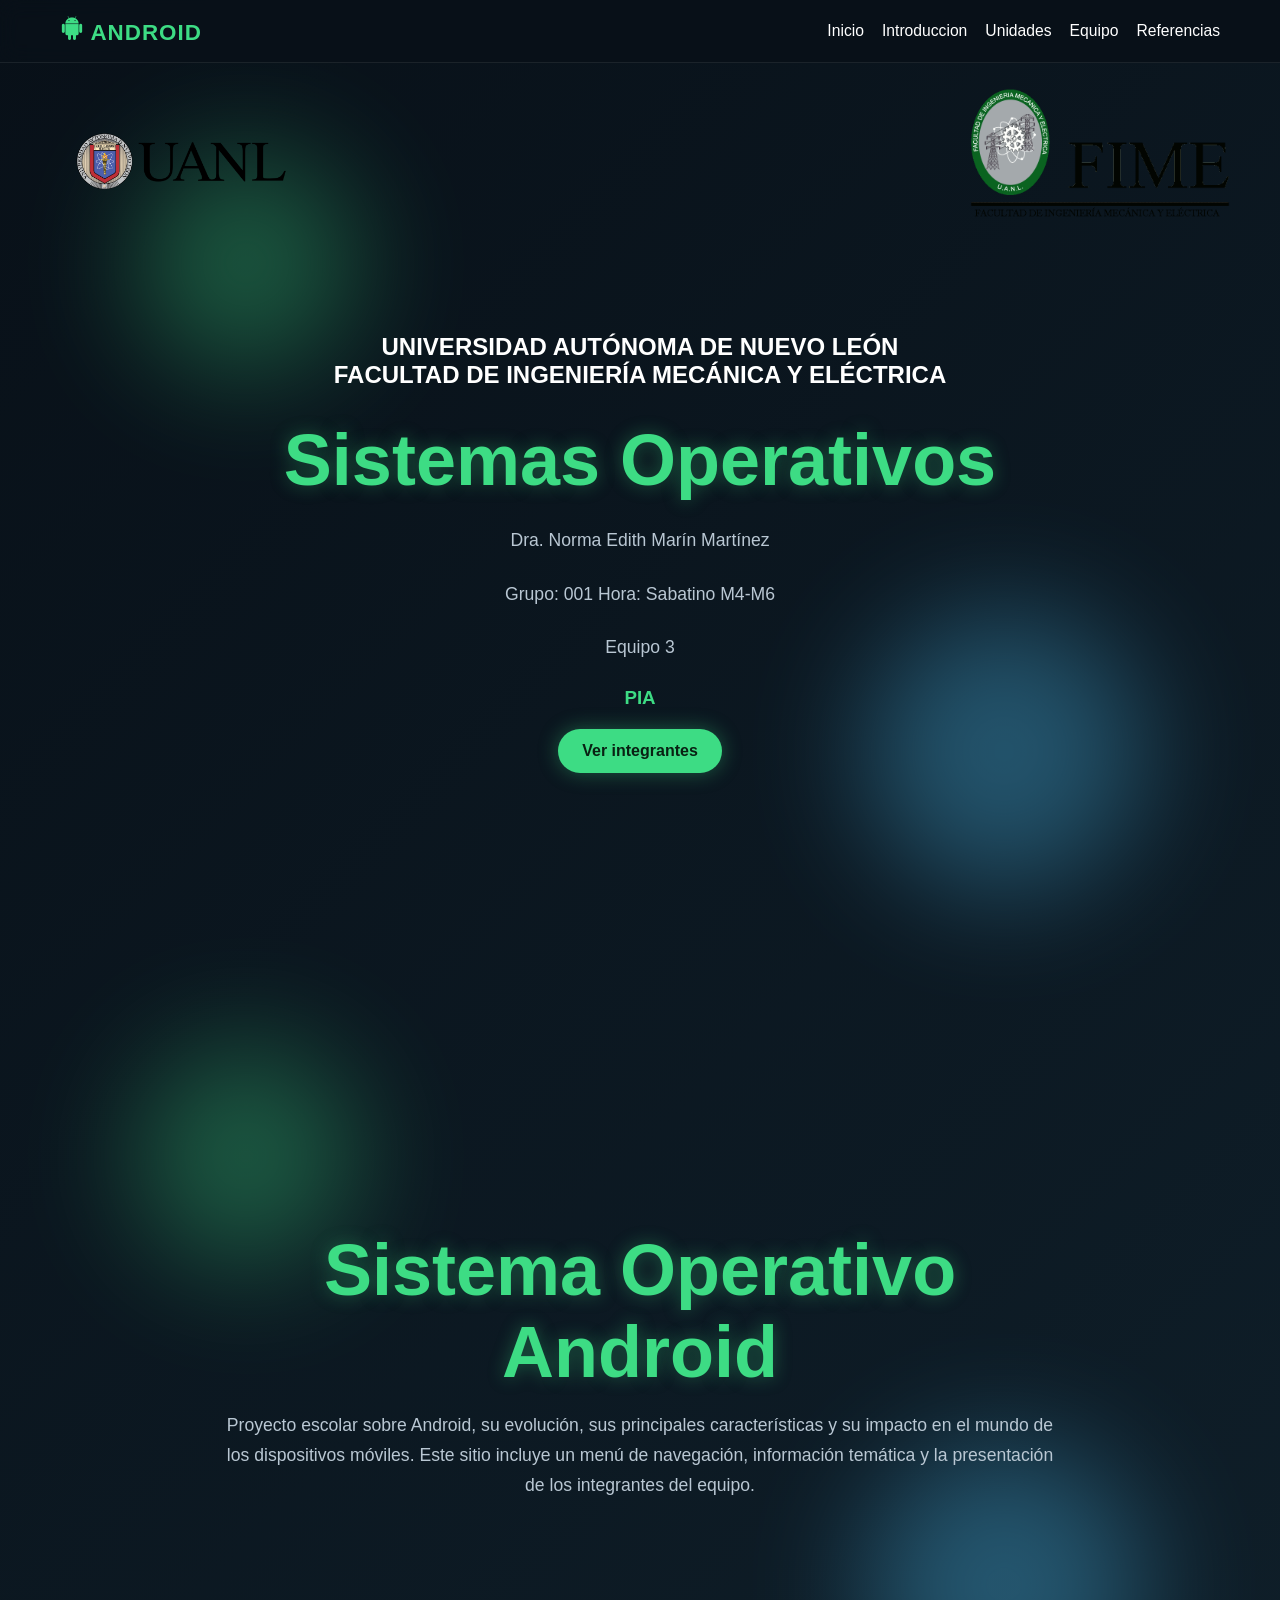
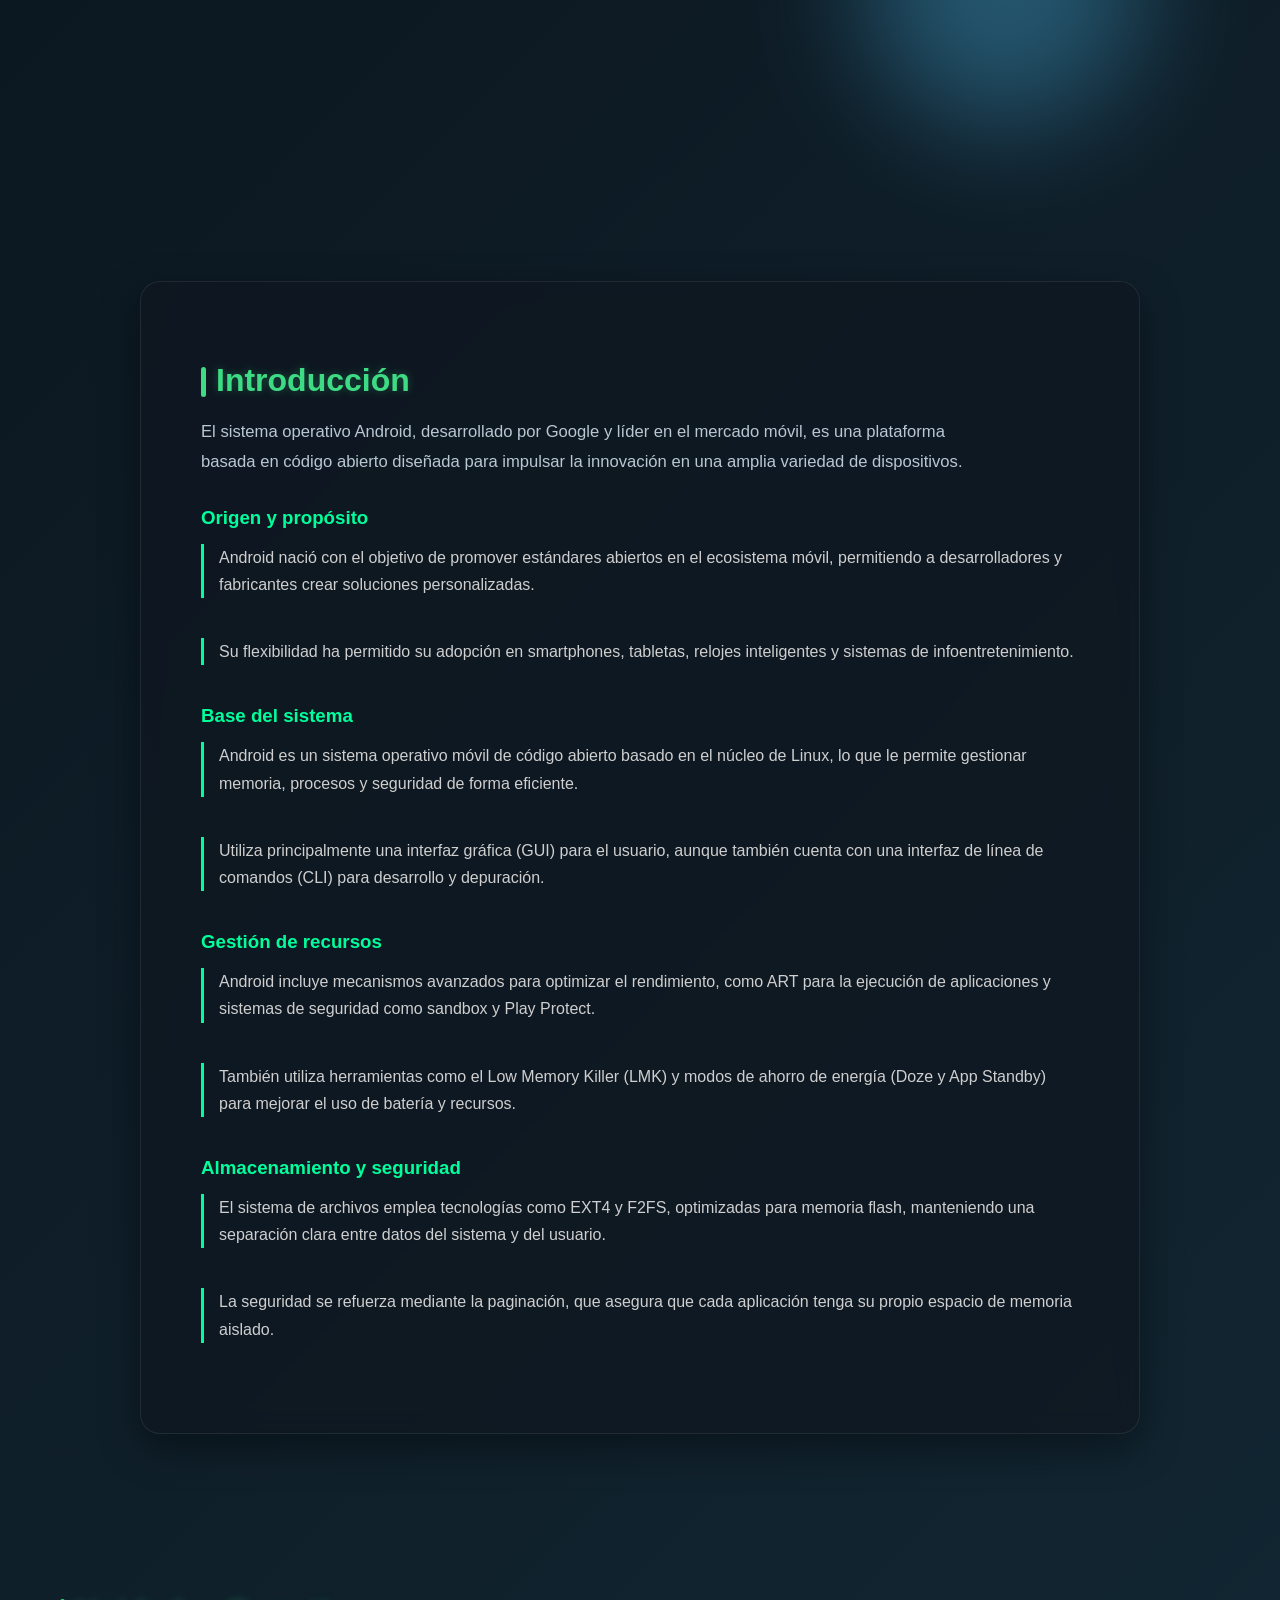
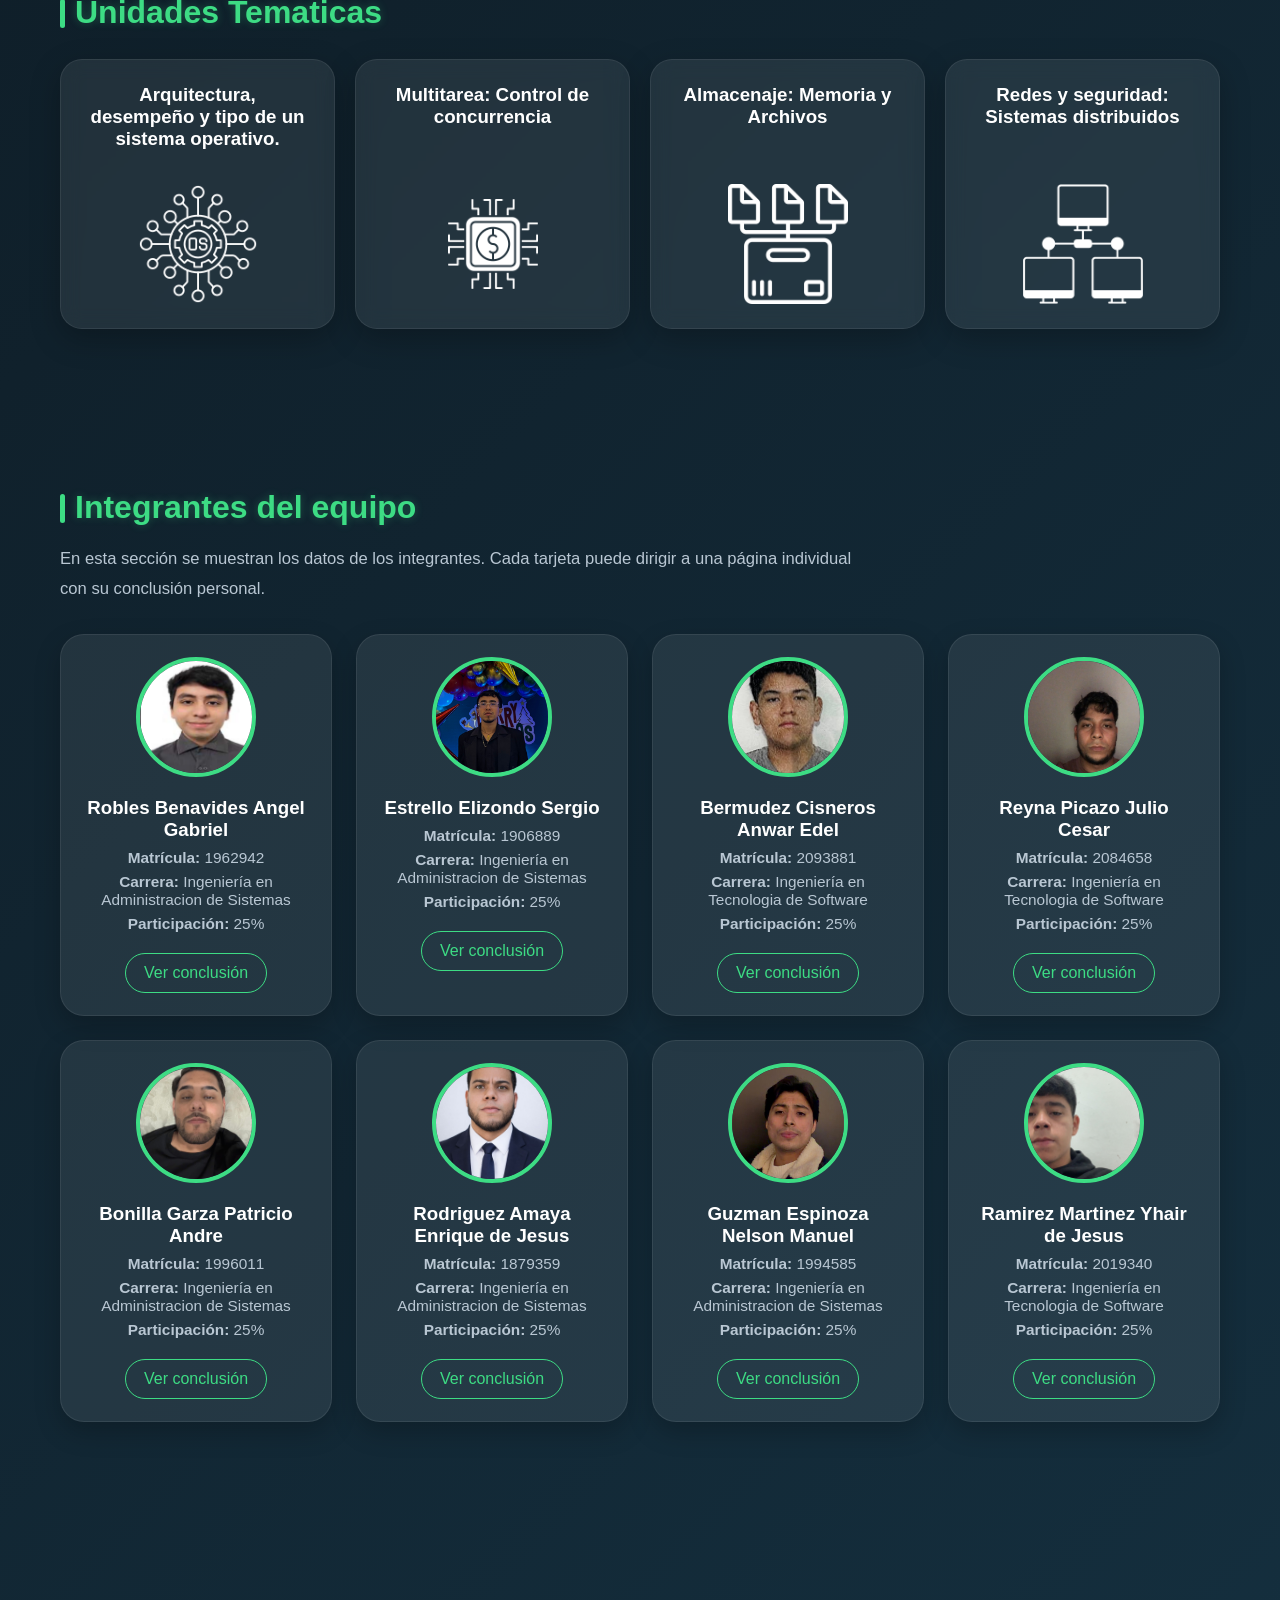
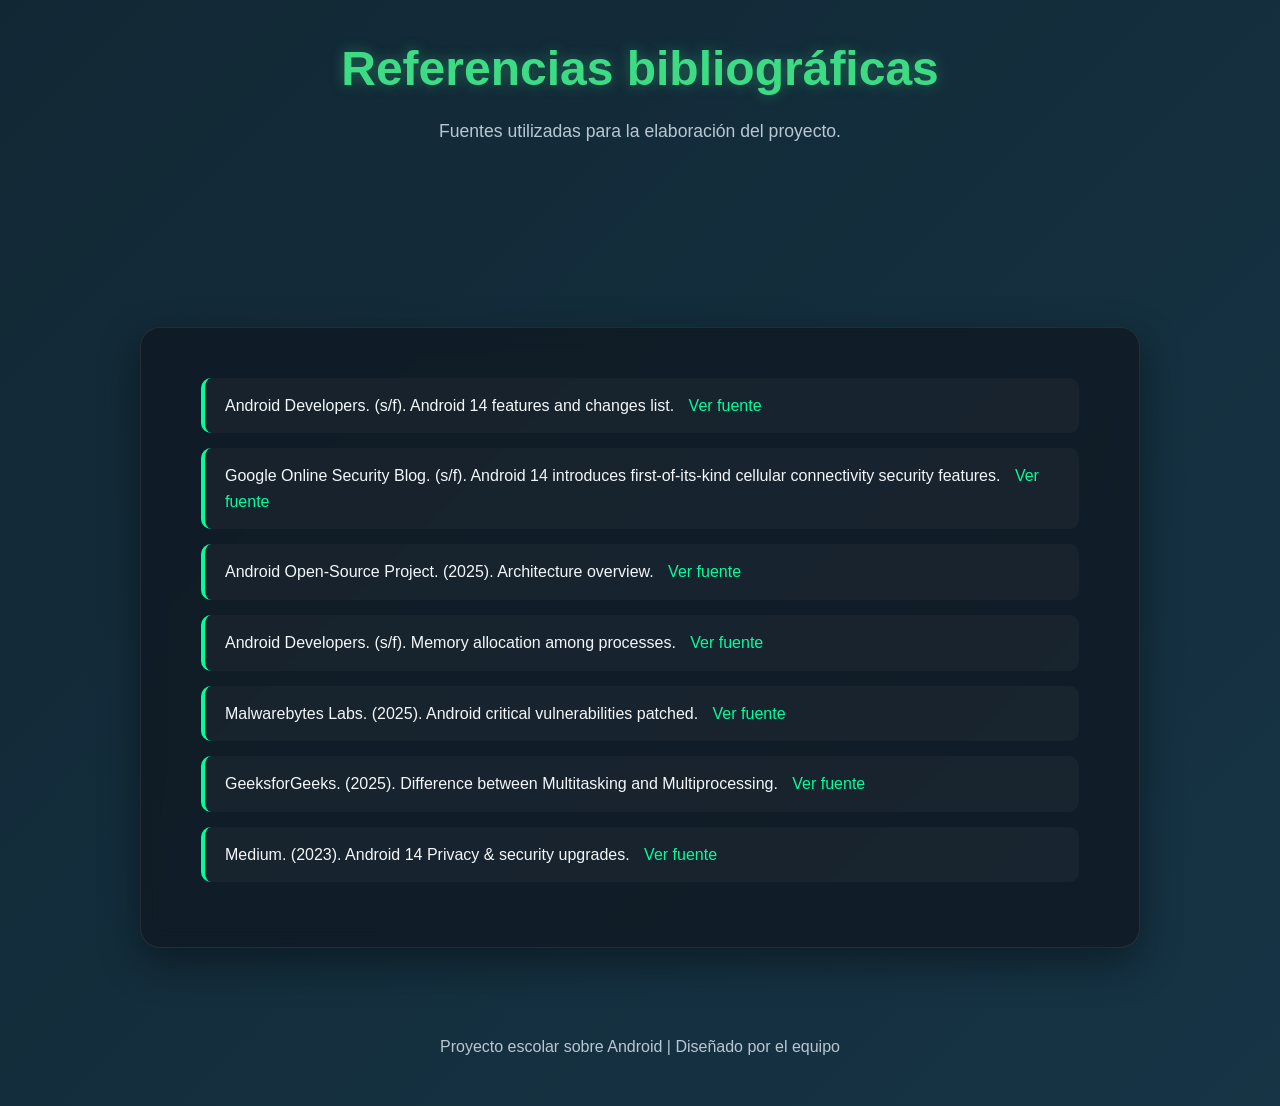
==== index.html @ 7b078f39 "Subiendo pafina web" ====
<!DOCTYPE html>
<html lang="es">
<head>
  <meta charset="UTF-8" />
  <meta name="viewport" content="width=device-width, initial-scale=1.0" />
  <title>Android - Proyecto de Equipo</title>
  <link rel="stylesheet" href="CSS/styles.css" />
</head>
<body>
  <header>
    <nav>
      <div class="logo">
        <img src="IMG/simbolo-de-caracter-de-android(1).png" alt="">
        <span>ANDROID</span>
      </div>
      <div class="menu">
        <a href="#inicio">Inicio</a>
        <a href="#que-es">Introduccion</a>
        <a href="#caracteristicas">Unidades</a>
        <a href="#equipo">Equipo</a>
        <a href="#referencias">Referencias</a>
      </div>
    </nav>
  </header>

<section class="hero portada-fime" id="inicio">
  <div class="hero-content portada-contenido">
    <div class="portada-logos">
      <div class="logo-bloque">
        <img src="IMG/UANL-Logo.png" alt="Logo UANL">
      </div>

      <div class="logo-bloque" class="logo-fime">
        <img src="IMG/logo fime.gif" alt="Logo FIME">
      </div>
    </div>

    <div class="portada-texto">
      <h2>UNIVERSIDAD AUTÓNOMA DE NUEVO LEÓN</h2>
      <h2>FACULTAD DE INGENIERÍA MECÁNICA Y ELÉCTRICA</h2>
      <h1>Sistemas Operativos</h1>
      <p>Dra. Norma Edith Marín Martínez</p>
      <p>Grupo: 001 Hora: Sabatino M4-M6</p>
      <p>Equipo 3</p>
      <h3>PIA</h3>
       <a class="btn" href="#equipo">Ver integrantes</a>
    </div>
  </div>
  
</section>

  <section class="hero" id="inicio">
    <div class="hero-content">
      <h1>Sistema Operativo Android</h1>
      <p>
        Proyecto escolar sobre Android, su evolución, sus principales características y su impacto en el mundo de los dispositivos móviles.
        Este sitio incluye un menú de navegación, información temática y la presentación de los integrantes del equipo.
      </p>
     
    </div>
  </section>

  <section id="que-es">
  <div class="carac-wrapper">

    <h2 class="section-title">Introducción</h2>

    <p class="section-text">
      El sistema operativo Android, desarrollado por Google y líder en el mercado móvil,
      es una plataforma basada en código abierto diseñada para impulsar la innovación
      en una amplia variedad de dispositivos.
    </p>

    <!-- ===================== -->
    <h3 class="subtitulo">Origen y propósito</h3>

    <div class="bloque">
      <p>
        Android nació con el objetivo de promover estándares abiertos en el ecosistema móvil,
        permitiendo a desarrolladores y fabricantes crear soluciones personalizadas.
      </p>
    </div>

    <div class="bloque">
      <p>
        Su flexibilidad ha permitido su adopción en smartphones, tabletas, relojes inteligentes
        y sistemas de infoentretenimiento.
      </p>
    </div>

    <!-- ===================== -->
    <h3 class="subtitulo">Base del sistema</h3>

    <div class="bloque">
      <p>
        Android es un sistema operativo móvil de código abierto basado en el núcleo de Linux,
        lo que le permite gestionar memoria, procesos y seguridad de forma eficiente.
      </p>
    </div>

    <div class="bloque">
      <p>
        Utiliza principalmente una interfaz gráfica (GUI) para el usuario, aunque también cuenta
        con una interfaz de línea de comandos (CLI) para desarrollo y depuración.
      </p>
    </div>

    <!-- ===================== -->
    <h3 class="subtitulo">Gestión de recursos</h3>

    <div class="bloque">
      <p>
        Android incluye mecanismos avanzados para optimizar el rendimiento, como ART
        para la ejecución de aplicaciones y sistemas de seguridad como sandbox y Play Protect.
      </p>
    </div>

    <div class="bloque">
      <p>
        También utiliza herramientas como el Low Memory Killer (LMK) y modos de ahorro de energía
        (Doze y App Standby) para mejorar el uso de batería y recursos.
      </p>
    </div>

    <!-- ===================== -->
    <h3 class="subtitulo">Almacenamiento y seguridad</h3>

    <div class="bloque">
      <p>
        El sistema de archivos emplea tecnologías como EXT4 y F2FS, optimizadas para memoria flash,
        manteniendo una separación clara entre datos del sistema y del usuario.
      </p>
    </div>

    <div class="bloque">
      <p>
        La seguridad se refuerza mediante la paginación, que asegura que cada aplicación
        tenga su propio espacio de memoria aislado.
      </p>
    </div>

  </div>
</section>

  

  <section id="caracteristicas">
    <h2 class="section-title">Unidades Tematicas</h2>
    <div class="cards">
    <a href="arquitectura.html" class="card-link">
      <div class="card">
        <h3>Arquitectura, desempeño y tipo de un sistema operativo.</h3>
        <img src="IMG/sistema-operativo(2).png" alt="Arquitectura">
      </div>
    </a>
    <a href="concurrencia.html" class="card-link">
      <div class="card">
        <h3>Multitarea: Control de concurrencia</h3>
        <img src="IMG/concurrencia.png" alt="Concurrencia">
      </div>
    </a>
    <a href="almacenaje.html" class="card-link">
      <div class="card">
        <h3>Almacenaje: Memoria y Archivos</h3>
        <img src="IMG/caja-de-almacenaje.png" alt="Memoria y Archivos">
      </div>
      </a>
      <a href="red.html" class="card-link">
      <div class="card">
        <h3>Redes y seguridad: Sistemas distribuidos</h3>
       <img src="IMG/lan.png" alt="Redes y Seguridad">
      </div>
      </a>
    </div>
  </section>



  <section id="equipo">
    <h2 class="section-title">Integrantes del equipo</h2>
    <p class="section-text">
      En esta sección se muestran los datos de los integrantes. Cada tarjeta puede dirigir a una página individual con su conclusión personal.
    </p>

    <div class="team-grid">
      <div class="member">
        <img src="IMG/Angel.jpeg" alt="Foto integrante 1">
        <h3>Robles Benavides Angel Gabriel</h3>
        <p><strong>Matrícula:</strong> 1962942</p>
        <p><strong>Carrera:</strong> Ingeniería en Administracion de Sistemas</p>
        <p><strong>Participación:</strong> 25%</p>
        <a href="concluciones.html#angel">Ver conclusión</a>
      </div>

      <div class="member">
        <img src="IMG/Estrello.jpeg" src="Foto integrante 2">
        <h3>Estrello Elizondo Sergio</h3>
        <p><strong>Matrícula:</strong> 1906889</p>
        <p><strong>Carrera:</strong> Ingeniería en Administracion de Sistemas</p>
        <p><strong>Participación:</strong> 25%</p>
        <a href="concluciones.html#sergio">Ver conclusión</a>
      </div>

      <div class="member">
        <img src="IMG/Anwar.jpeg" alt="Foto integrante 3">
        <h3>Bermudez Cisneros Anwar Edel</h3>
        <p><strong>Matrícula:</strong> 2093881</p>
        <p><strong>Carrera:</strong> Ingeniería en Tecnologia de Software</p>
        <p><strong>Participación:</strong> 25%</p>
        <a href="concluciones.html#anwar">Ver conclusión</a>
      </div>

      <div class="member">
        <img src="IMG/Picazo.jpeg" alt="Foto integrante 4">
        <h3>Reyna Picazo Julio Cesar</h3>
        <p><strong>Matrícula:</strong> 2084658</p>
        <p><strong>Carrera:</strong> Ingeniería en Tecnologia de Software</p>
        <p><strong>Participación:</strong> 25%</p>
        <a href="concluciones.html#julio">Ver conclusión</a>
      </div>

      <div class="member">
        <img src="IMG/Andre.jpeg" alt="Foto integrante 4">
        <h3>Bonilla Garza Patricio Andre</h3>
        <p><strong>Matrícula:</strong> 1996011</p>
        <p><strong>Carrera:</strong> Ingeniería en Administracion de Sistemas</p>
        <p><strong>Participación:</strong> 25%</p>
        <a href="concluciones.html#patricio">Ver conclusión</a>
      </div>

        <div class="member">
        <img src="IMG/Enrique.jpeg" alt="Foto integrante 4">
        <h3>Rodriguez Amaya Enrique de Jesus</h3>
        <p><strong>Matrícula:</strong> 1879359</p>
        <p><strong>Carrera:</strong> Ingeniería en Administracion de Sistemas</p>
        <p><strong>Participación:</strong> 25%</p>
        <a href="concluciones.html#enrique">Ver conclusión</a>
      </div>

       <div class="member">
        <img src="IMG/Guzman.jpeg" alt="Foto integrante 4">
        <h3>Guzman Espinoza Nelson Manuel</h3>
        <p><strong>Matrícula:</strong> 1994585</p>
        <p><strong>Carrera:</strong> Ingeniería en Administracion de Sistemas</p>
        <p><strong>Participación:</strong> 25%</p>
        <a href="concluciones.html#nelson">Ver conclusión</a>
      </div>

      <div class="member">
        <img src="IMG/Yahir.jpeg" alt="Foto integrante 4">
        <h3>Ramirez Martinez Yhair de Jesus</h3>
        <p><strong>Matrícula:</strong> 2019340</p>
        <p><strong>Carrera:</strong> Ingeniería en Tecnologia de Software</p>
        <p><strong>Participación:</strong> 25%</p>
        <a href="concluciones.html#yhair">Ver conclusión</a>
      </div>
    </div>
  </section>

  <section class="tema-pagina">
  <div class="tema-contenido">
    <h1>Referencias bibliográficas</h1>
    <p>Fuentes utilizadas para la elaboración del proyecto.</p>
  </div>
</section>

<section class="referencias" id="referencias">
  <div class="carac-wrapper">

    <ul class="lista-referencias">

      <li>Android Developers. (s/f). Android 14 features and changes list. 
        <a href="https://developer.android.com/about/versions/14/summary" target="_blank">Ver fuente</a>
      </li>

      <li>Google Online Security Blog. (s/f). Android 14 introduces first-of-its-kind cellular connectivity security features. 
        <a href="https://security.googleblog.com/2023/08/android-14-introduces-first-of-its-kind.html" target="_blank">Ver fuente</a>
      </li>

      <li>Android Open-Source Project. (2025). Architecture overview. 
        <a href="https://source.android.com/docs/core/architecture" target="_blank">Ver fuente</a>
      </li>

      <li>Android Developers. (s/f). Memory allocation among processes. 
        <a href="https://developer.android.com/topic/performance/memory-management" target="_blank">Ver fuente</a>
      </li>

      <li>Malwarebytes Labs. (2025). Android critical vulnerabilities patched. 
        <a href="https://www.malwarebytes.com/blog/news/2025/08/android-critical-vulnerabilitiespatched-update-as-soon-as-you-can" target="_blank">Ver fuente</a>
      </li>

      <li>GeeksforGeeks. (2025). Difference between Multitasking and Multiprocessing. 
        <a href="https://www.geeksforgeeks.org/operating-systems/difference-between-multitasking-and-multiprocessing" target="_blank">Ver fuente</a>
      </li>

      <li>Medium. (2023). Android 14 Privacy & security upgrades. 
        <a href="https://medium.com/%40bhoomigadhiya/developers-take-note-android-14s-privacy-security-upgrades-37d379c3d005" target="_blank">Ver fuente</a>
      </li>

    </ul>

  </div>
</section>

  <footer>
    <p>Proyecto escolar sobre Android | Diseñado por el equipo</p>
  </footer>
</body>
</html>
---- CSS/styles.css ----
:root {
  --android-green: #3ddc84;
  --android-dark: #0f1720;
  --android-card: rgba(255,255,255,0.08);
  --android-text: #f3f7fa;
  --android-soft: #b9c7d3;
}

* {
  margin: 0;
  padding: 0;
  box-sizing: border-box;
  scroll-behavior: smooth;
  font-family: Arial, Helvetica, sans-serif;
}

body {
  background: linear-gradient(135deg, #081018, #10212c, #163445);
  color: var(--android-text);
  overflow-x: hidden;
}

header {
  position: sticky;
  top: 0;
  z-index: 1000;
  background: rgba(8, 16, 24, 0.88);
  backdrop-filter: blur(10px);
  border-bottom: 1px solid rgba(255,255,255,0.08);
}

nav {
  max-width: 1200px;
  margin: auto;
  display: flex;
  justify-content: space-between;
  align-items: center;
  padding: 16px 20px;
}

.logo {
  font-size: 1.4rem;
  font-weight: bold;
  color: var(--android-green);
  letter-spacing: 1px;
}

.menu {
  display: flex;
  gap: 18px;
  flex-wrap: wrap;
}

.menu a {
  color: white;
  text-decoration: none;
  transition: 0.3s;
  font-size: 0.98rem;
}

.menu a:hover {
  color: var(--android-green);
  transform: translateY(-2px);
}

.hero {
  min-height: 92vh;
  display: flex;
  align-items: center;
  justify-content: center;
  text-align: center;
  padding: 40px 20px;
  position: relative;
}

.hero::before,
.hero::after {
  content: "";
  position: absolute;
  border-radius: 50%;
  filter: blur(60px);
  opacity: 0.35;
  animation: floatGlow 6s infinite alternate ease-in-out;
}

.hero::before {
  width: 220px;
  height: 220px;
  background: var(--android-green);
  top: 10%;
  left: 8%;
}

.hero::after {
  width: 280px;
  height: 280px;
  background: #4fc3f7;
  bottom: 8%;
  right: 8%;
}

@keyframes floatGlow {
  from { transform: translateY(0px) scale(1); }
  to { transform: translateY(-20px) scale(1.08); }
}

.hero-content {
  max-width: 850px;
  z-index: 2;
  animation: fadeUp 1.2s ease;
}

.hero h1 {
  font-size: clamp(2.3rem, 6vw, 4.5rem);
  margin-bottom: 18px;
  color: var(--android-green);
  text-shadow: 0 0 18px rgba(61,220,132,0.35);
}

.hero p {
  font-size: 1.1rem;
  color: var(--android-soft);
  line-height: 1.7;
  margin-bottom: 24px;
}

.btn {
  display: inline-block;
  padding: 13px 24px;
  border-radius: 999px;
  text-decoration: none;
  font-weight: bold;
  background: var(--android-green);
  color: #092113;
  transition: 0.3s ease;
  box-shadow: 0 0 20px rgba(61,220,132,0.35);
}

.btn:hover {
  transform: scale(1.05);
  box-shadow: 0 0 28px rgba(61,220,132,0.55);
}

section {
  max-width: 1200px;
  margin: auto;
  padding: 90px 20px 40px;
  
}

.section-title {
  font-size: 2rem;
  color: var(--android-green);
  margin-bottom: 18px;
}

.section-text {
  color: var(--android-soft);
  line-height: 1.8;
  font-size: 1.04rem;
  max-width: 950px;
}

.cards {
  display: grid;
  grid-template-columns: repeat(auto-fit, minmax(250px, 1fr));
  gap: 20px;
  margin-top: 28px;
}

.card img {
  display: block;
  margin: 20px auto 0;
  max-width: 120px;
}

.card-link {
  text-decoration: none;
  color: inherit;
}

.card {
  cursor: pointer;
  transition: 0.3s;
}

.card:hover {
  transform: translateY(-10px) scale(1.03);
  box-shadow: 0 15px 35px rgba(61,220,132,0.2);
}

.card:active {
  transform: scale(0.98);
}

.cards {
  display: grid;
  grid-template-columns: repeat(auto-fit, minmax(250px, 1fr));
  gap: 20px;
  align-items: stretch; /* 🔥 clave */
}

.card {
  display: flex;
  flex-direction: column;
  justify-content: space-between;
  height: 100%; /* 🔥 importante */
}

.card {
  background: var(--android-card);
  border: 1px solid rgba(255,255,255,0.08);
  border-radius: 22px;
  padding: 24px;
  backdrop-filter: blur(10px);
  transition: 0.35s ease;
  box-shadow: 0 10px 30px rgba(0,0,0,0.25);
}

.card:hover {
  transform: translateY(-8px) scale(1.02);
  border-color: rgba(61,220,132,0.45);
  box-shadow: 0 15px 35px rgba(61,220,132,0.12);
}

.card h3 {
  color: white;
  margin-bottom: 10px;
  text-align: center;
}


.team-grid {
  display: grid;
  grid-template-columns: repeat(auto-fit, minmax(260px, 1fr));
  gap: 24px;
  margin-top: 30px;
}

.member {
  background: rgba(255,255,255,0.08);
  border-radius: 24px;
  padding: 22px;
  text-align: center;
  border: 1px solid rgba(255,255,255,0.08);
  transition: 0.35s ease;
  box-shadow: 0 10px 26px rgba(0,0,0,0.22);
}

.member:hover {
  transform: translateY(-8px);
  box-shadow: 0 0 24px rgba(61,220,132,0.18);
}

.member img {
  width: 120px;
  height: 120px;
  object-fit: cover;
  border-radius: 50%;
  border: 4px solid var(--android-green);
  margin-bottom: 16px;
  background: #1d2a33;
}

.member h3 {
  margin-bottom: 8px;
  color: white;
}

.member p {
  color: var(--android-soft);
  margin: 6px 0;
  font-size: 0.96rem;
}

.member a {
  display: inline-block;
  margin-top: 14px;
  padding: 10px 18px;
  border-radius: 999px;
  text-decoration: none;
  background: transparent;
  color: var(--android-green);
  border: 1px solid var(--android-green);
  transition: 0.3s;
}

.member a:hover {
  background: var(--android-green);
  color: #092113;
}

footer {
  text-align: center;
  padding: 30px 20px 50px;
  color: var(--android-soft);
}

@keyframes fadeUp {
  from {
    opacity: 0;
    transform: translateY(30px);
  }
  to {
    opacity: 1;
    transform: translateY(0);
  }
}

@media (max-width: 700px) {
  nav {
    flex-direction: column;
    gap: 12px;
  }

  .menu {
    justify-content: center;
  }
}

.portada-fime {
  min-height: 100vh;
  background: transparent;
  display: flex;
  align-items: center;
  justify-content: center;
  padding: 60px 20px;
  text-align: center;
}

.portada-contenido {
  width: 100%;
  max-width: none;
  background: transparent;
  padding: 50px 40px;
  border-radius: 0;
  box-shadow: none;
  color: var(--android-text);
  backdrop-filter: none;
}

/*.portada-logos {
  position: absolute;
  top: 40px;
  left: 0;
  width: 100%;
  padding: 0 60px;
  display: flex;
  justify-content: space-between;
  align-items: center;
}*/

.portada-logos {
  position: absolute;
  top: 25px;
  left: 0;
  width: 100%;
  padding: 0 10px;
  display: flex;
  justify-content: space-between;
  align-items: flex-start;
}

.logo-bloque img {
  height: 95px;
  width: auto;
}

.portada-texto {
  margin-top: 80px;
  text-align: center;
}

.btn{
    margin-top: 20px;
}

.portada-texto h1 {
  margin: 30px 0 25px;
}

.logo-bloque img {
  flex: 1;
  display: flex;
  justify-content: center;
   height: 80px;
  width: auto;

}

.logo-fime{
    height: 70px;
}



.logo-bloque img {
  max-width: 260px;
  width: 100%;
  height: auto;
  object-fit: contain;
}

/*.portada-texto {
  margin-top: 120px;
}*/

.portada-texto h2 {
  color: white;
}

/*.portada-texto h1 {
  color: var(--android-green);
}*/

.portada-texto p {
  color: var(--android-soft);
}

.portada-texto h3 {
  color: var(--android-green);
}

@media (max-width: 768px) {
  .portada-contenido {
    padding: 30px 20px;
  }

  .portada-logos {
    flex-direction: column;
    margin-bottom: 30px;
  }

  .logo-bloque img {
    max-width: 200px;
  }

  .portada-texto h2 {
    font-size: 1.3rem;
  }

  .portada-texto h1 {
    font-size: 1.8rem;
  }

  .portada-texto p {
    font-size: 1.1rem;
  }

  .portada-texto h3 {
    font-size: 1.4rem;
  }

  .logo img {
    width: 35px;
}

.logo span {
    font-size: 20px;
    letter-spacing: 2px;
}
}

.tema-pagina {
  min-height: 45vh;
  display: flex;
  align-items: center;
  justify-content: center;
  text-align: center;
  padding: 120px 20px 60px;
}

.tema-contenido {
  max-width: 900px;
}

.tema-contenido h1 {
  font-size: 3rem;
  color: var(--android-green);
  margin-bottom: 20px;
  text-shadow: 0 0 14px rgba(61, 220, 132, 0.35);
}

.tema-contenido p {
  font-size: 1.1rem;
  line-height: 1.8;
  color: var(--android-soft);
}

/*.carac-wrapper {
  max-width: 1000px;
  margin: 0 auto;
  padding: 40px 50px;

  background: rgba(15, 23, 32, 0.7); /* oscuro tipo glass */
 /* border-radius: 20px;

  backdrop-filter: blur(10px);

  box-shadow: 0 15px 40px rgba(0,0,0,0.4);

  border: 1px solid rgba(255,255,255,0.08);
}
*/

/*
.section-title {
  margin-top: 25px;
}

.section-text {
  margin-bottom: 20px;
}*/

.carac-wrapper {
  max-width: 1000px;
  margin: 0 auto;
  padding: 50px 60px;

  background: rgba(15, 23, 32, 0.75);
  border-radius: 20px;
  backdrop-filter: blur(10px);

  border: 1px solid rgba(255,255,255,0.08);
  box-shadow: 0 15px 40px rgba(0,0,0,0.4);
}

.carac-wrapper {
  transition: 0.4s;
}

.carac-wrapper:hover {
  box-shadow:
    0 0 15px rgba(61,220,132,0.2),
    0 0 30px rgba(61,220,132,0.15),
    0 15px 40px rgba(0,0,0,0.4);
     transform: scale(1.01);
}
/*Linea en la caja*/
/*.carac-wrapper {
  position: relative;
  overflow: hidden; /* importante */

/*
.carac-wrapper::after {
  content: "";
  position: absolute;
  top: 0;
  left: -100%;
  width: 50%;
  height: 100%;

  background: linear-gradient(
    120deg,
    transparent,
    rgba(255,255,255,0.15),
    transparent
  );

  transform: skewX(-25deg);
}
*/
.carac-wrapper:hover::after {
  left: 120%;
  transition: 0.8s;
}

/***********************/

.section-title {
  margin-top: 30px;
  padding-left: 15px;
  position: relative;
}

.section-title::before {
  content: "";
  position: absolute;
  left: 0;
  top: 5px;
  width: 5px;
  height: 80%;
  background: var(--android-green);
  border-radius: 5px;
}

.section-text {
  margin-bottom: 25px;
  line-height: 1.8;
}

.fade-up {
  opacity: 0;
  transform: translateY(30px);
  transition: all 0.8s ease;
}

.fade-up.show {
  opacity: 1;
  transform: translateY(0);
}

.section-title {
  color: var(--android-green);
  text-shadow: 0 0 8px rgba(61,220,132,0.3);
  transition: 0.3s;
}

.section-title:hover {
  text-shadow: 
    0 0 10px rgba(61,220,132,0.6),
    0 0 20px rgba(61,220,132,0.4);
}

/*Efecto de iluminado en los titulos*/
.section-title {
  color: var(--android-green);
  transition: 0.3s;
}

.section-title:hover {
  text-shadow:
    0 0 5px rgba(61,220,132,0.6),
    0 0 10px rgba(61,220,132,0.6),
    0 0 20px rgba(61,220,132,0.5),
    0 0 40px rgba(61,220,132,0.4);
}

/*Funciones principales*/
#funciones-ui h1 {
  font-size: 2.5rem;
  margin-bottom: 15px;
}

.card {
  transition: 0.3s;
}

.card:hover {
  transform: translateY(-10px) scale(1.03);
  box-shadow: 0 0 20px rgba(61,220,132,0.15);
}

#funciones-ui {
  margin-top: 80px;
}

/*Soporte apps*/
#soporte-apps {
  margin-top: 80px;
}

.card h3 {
  min-height: 70px;
}

.card p {
  min-height: 110px;
}

/*Integracion*/
#integracion {
  margin-top: 80px;
}

.cards-4 {
  display: flex;
  flex-direction: column;
  gap: 25px;
}

.cards-4 .card {
  width: 100%;
  max-width: 800px;
  margin: 0 auto;
}

#clasificacion {
  margin-top: 80px;
}

#clasificacion .cards {
  display: grid;
  grid-template-columns: repeat(2, 1fr);
  gap: 30px;
}

/*CLI GUI*/
#interfaz{
    margin-top: 80px;
}

.interfaz-cards {
  display: grid;
  grid-template-columns: repeat(2, 1fr);
  gap: 30px;
  margin-top: 30px;
}

.interfaz-card {
  background: rgba(255,255,255,0.05);
  border-radius: 16px;
  padding: 25px 30px;
  border-left: 5px solid var(--android-green);
  transition: 0.3s;
}

.interfaz-card:hover {
  transform: translateY(-5px);
  box-shadow: 0 0 20px rgba(61,220,132,0.15);
}

#funcionespri{
  margin-top: 80px;
}

/*utilerias*/

#utilerias{
    margin-top: 80px;
}
#utilerias .cards {
  display: grid;
  grid-template-columns: repeat(3, 1fr);
  gap: 25px;
  margin-top: 30px;
}
#utilerias .card {
  padding: 20px;
  border-radius: 15px;
  background: rgba(255,255,255,0.05);
  transition: 0.3s;
}

#utilerias .card:hover {
  transform: translateY(-5px);
  box-shadow: 0 0 15px rgba(61,220,132,0.2);
}

#utilerias .card {
  border-left: 4px solid var(--android-green);
}

/*Boton de volver a inicio*/

.btn-container {
  margin-top: 80px;
  display: flex;
  justify-content: center;
}

/*Imagenes en contenedores*/
#carac img {
  width: 100%;
  max-height: 350px;
  object-fit: cover;
  border-radius: 15px;
  margin: 20px 0;
  box-shadow: 0 0 20px rgba(0,0,0,0.4);
}

#funcionespri img {
  width: 100%;
  max-height: 350px;
  object-fit: cover;
  border-radius: 15px;
  margin: 20px 0;
}

/*Concurrencia*/
.flujo-app {
  padding: 60px 20px;
  text-align: center;
}



.flujo-app h2 {
  color: #4ade80;
  margin-bottom: 40px;
}

/* Contenedor */
.timeline {
  display: flex;
  flex-direction: column;
  gap: 25px;
  max-width: 800px;
  margin: 0 auto;
}

/* Tarjetas */
.evento {
  background: rgba(255,255,255,0.05);
  border: 1px solid rgba(74, 222, 128, 0.3);
  border-left: 5px solid #4ade80;
  padding: 20px;
  border-radius: 15px;
  text-align: left;
  transition: 0.3s;
}

/* Hover bonito */
.evento:hover {
  transform: translateX(10px);
  box-shadow: 0 0 20px rgba(74, 222, 128, 0.3);
}

/* Títulos */
.evento h3 {
  margin-bottom: 10px;
  color: white;
}

/* Texto */
.evento p {
  color: #ccc;
}

/* Métodos */
.evento span {
  color: #4ade80;
  font-weight: bold;
}
.timeline {
  flex-direction: row;
  justify-content: space-between;
  flex-wrap: wrap;
}
.evento {
  width: 45%;
}

.prioridad-android {
  padding: 60px 20px;
  text-align: center;
}

/* Título */
.prioridad-android h2 {
  color: #4ade80;
  margin-bottom: 40px;
}

/* PIRÁMIDE */
.piramide {
  display: flex;
  flex-direction: column;
  align-items: center;
  gap: 12px;
  margin-bottom: 20px;
}

/* Cada nivel */
.nivel {
  background: rgba(255,255,255,0.05);
  border: 1px solid rgba(74, 222, 128, 0.3);
  color: white;
  padding: 12px;
  border-radius: 10px;
  font-weight: bold;
  transition: 0.3s;
}

/* Tamaños tipo pirámide */
.nivel:nth-child(1) { width: 60%; }
.nivel:nth-child(2) { width: 70%; }
.nivel:nth-child(3) { width: 80%; }
.nivel:nth-child(4) { width: 90%; }
.nivel:nth-child(5) { width: 100%; }

/* Último (más débil) */
.eliminar {
  border-left: 5px solid #ff4d4d;
}

/* Hover */
.nivel:hover {
  transform: scale(1.05);
  box-shadow: 0 0 15px rgba(74, 222, 128, 0.3);
}

/* Nota */
.nota {
  color: #ccc;
  margin-bottom: 40px;
}

/* EJEMPLO */
.ejemplo {
  max-width: 700px;
  margin: 0 auto;
  text-align: left;
}

/* Pasos */
.paso {
  background: rgba(255,255,255,0.05);
  border-left: 5px solid #4ade80;
  padding: 12px 15px;
  border-radius: 10px;
  margin-bottom: 12px;
  color: #ccc;
  transition: 0.3s;
}

/* Texto resaltado */
.paso span {
  color: #4ade80;
  font-weight: bold;
}

/* Paso final (eliminación) */
.paso.eliminar {
  border-left: 5px solid #ff4d4d;
}

/* Hover */
.paso:hover {
  transform: translateX(8px);
}
.nivel {
  backdrop-filter: blur(10px);
}

.nota {
  color: #ccc;
  margin-top: 15px;
  font-size: 0.95rem;
  opacity: 0.8;
}
.nota::after {
  content: " ↑";
  color: #ff4d4d;
  font-weight: bold;
}

/*Almacenaje*/
#importancia-memoria .cards,
#archivos .cards,
#paginacion .cards,
#procesos .cards,
#admin-memoria .cards,
#memorias .cards {
  display: grid;
  grid-template-columns: repeat(2, 1fr);
  gap: 25px;
}

@media (max-width: 768px) {
  #importancia-memoria .cards,
  #archivos .cards,
  #paginacion .cards,
  #procesos .cards,
  #admin-memoria .cards,
  #memorias .cards {
    grid-template-columns: 1fr;
  }
}

.subtitulo {
  color: #00ff9c;
  margin-top: 30px;
  margin-bottom: 15px;
}

.bloque {
  margin-bottom: 20px;
  padding-left: 15px;
  border-left: 3px solid #00ff9c;
}

.bloque h4 {
  color: #ffffff;
  margin-bottom: 5px;
}

.bloque p {
  color: #cfcfcf;
  line-height: 1.6;
}

/*Tabla*/
.tabla-archivos {
  margin-top: 25px;
  overflow-x: auto;
}

.tabla-archivos table {
  width: 100%;
  border-collapse: collapse;
  background: rgba(255, 255, 255, 0.04);
  border: 1px solid rgba(255, 255, 255, 0.08);
  border-radius: 12px;
  overflow: hidden;
}

.tabla-archivos th,
.tabla-archivos td {
  padding: 16px 18px;
  text-align: left;
  vertical-align: top;
  border: 1px solid rgba(255, 255, 255, 0.08);
}

.tabla-archivos th {
  background: rgba(0, 255, 156, 0.12);
  color: #00ff9c;
  font-weight: bold;
}

.tabla-archivos td {
  color: #d8d8d8;
  line-height: 1.6;
}

.tabla-archivos strong {
  color: #ffffff;
}

.tabla-archivos em {
  color: #b8c0cc;
}

.tabla-archivos tr:hover {
  background: rgba(255, 255, 255, 0.03);
}

#autenticacion-android .cards-autenticacion {
  display: grid;
  grid-template-columns: repeat(2, 1fr);
  gap: 25px;
  margin-top: 30px;
}

#autenticacion-android .card {
  background: rgba(255, 255, 255, 0.05);
  border-left: 4px solid #00ff9c;
  border-radius: 16px;
  padding: 22px 24px;
}

#autenticacion-android .card h3 {
  color: #ffffff;
  margin-bottom: 10px;
}

#autenticacion-android .card h4 {
  color: #00ff9c;
  margin-top: 14px;
  margin-bottom: 8px;
  font-size: 1rem;
}

#autenticacion-android .card p {
  color: #cfcfcf;
  line-height: 1.6;
}

#autenticacion-android .card ul {
  padding-left: 20px;
  margin: 0;
}

#autenticacion-android .card li {
  color: #cfcfcf;
  line-height: 1.6;
  margin-bottom: 6px;
}

@media (max-width: 768px) {
  #autenticacion-android .cards-autenticacion {
    grid-template-columns: 1fr;
  }
}

.subtitulo {
  color: #00ff9c;
  margin-top: 30px;
  margin-bottom: 15px;
}

.mini-titulo {
  color: #ffffff;
  margin-top: 25px;
  margin-bottom: 10px;
  font-size: 18px;
}

.bloque {
  margin-bottom: 18px;
  padding-left: 15px;
  border-left: 3px solid #00ff9c;
}

.bloque p {
  color: #cfcfcf;
  line-height: 1.7;
}

.section-text {
  max-width: 800px;
}

/*Concluciones*/
.conclusiones-grid {
  display: grid;
  grid-template-columns: repeat(2, 1fr);
  gap: 25px;
  margin-top: 30px;
}

.conclusion-box {
  background: rgba(255, 255, 255, 0.05);
  border-left: 4px solid #00ff9c;
  border-radius: 16px;
  padding: 22px 24px;
}

.conclusion-box h3 {
  color: #ffffff;
  margin-bottom: 8px;
}

.datos-integrante {
  color: #00ff9c;
  margin-bottom: 12px;
  font-size: 0.95rem;
}

.conclusion-box p {
  color: #cfcfcf;
  line-height: 1.7;
}

@media (max-width: 768px) {
  .conclusiones-grid {
    grid-template-columns: 1fr;
  }
}





.conclusion-item {
  margin-bottom: 40px;
  padding-left: 18px;
  border-left: 3px solid #00ff9c;
}

.conclusion-header {
  display: flex;
  align-items: center;
  gap: 15px;
  margin-bottom: 10px;
}

.foto {
  width: 65px;
  height: 65px;
  border-radius: 50%;
  object-fit: cover;
  border: 3px solid #00ff9c;
  box-shadow: 0 0 10px rgba(0,255,156,0.4);
}

.datos-integrante {
  color: #00ff9c;
  font-size: 0.9rem;
}

.conclusion-item p {
  color: #cfcfcf;
  line-height: 1.7;
}

.conclusion-item:not(:last-child) {
  border-bottom: 1px solid rgba(255,255,255,0.08);
  padding-bottom: 20px;
}

.conclusion-item:target {
  background: rgba(0,255,156,0.05);
  border-left: 4px solid #00ff9c;
  padding: 15px;
  border-radius: 10px;
}

html {
  scroll-behavior: smooth;
}

html {
  scroll-behavior: smooth;
}

.conclusion-item:target {
  background: rgba(0,255,156,0.05);
  border-left: 4px solid #00ff9c;
  padding: 15px;
  border-radius: 10px;
}

.conclusion-item:target {
  box-shadow: 0 0 20px rgba(0,255,156,0.15);
}

.referencias {
  padding: 60px 0;
}

.lista-referencias {
  list-style: none;
  padding: 0;
}

.lista-referencias li {
  background: rgba(255,255,255,0.03);
  border-left: 4px solid #00ff9c;
  padding: 15px 20px;
  margin-bottom: 15px;
  border-radius: 10px;
  line-height: 1.6;
}

.lista-referencias a {
  color: #00ff9c;
  text-decoration: none;
  margin-left: 10px;
}

.lista-referencias a:hover {
  text-decoration: underline;
}
.bloque {
  margin-bottom: 40px;
}

.item {
  display: flex;
  align-items: center;
  gap: 20px;
}

.item img {
  width: 60px;
}
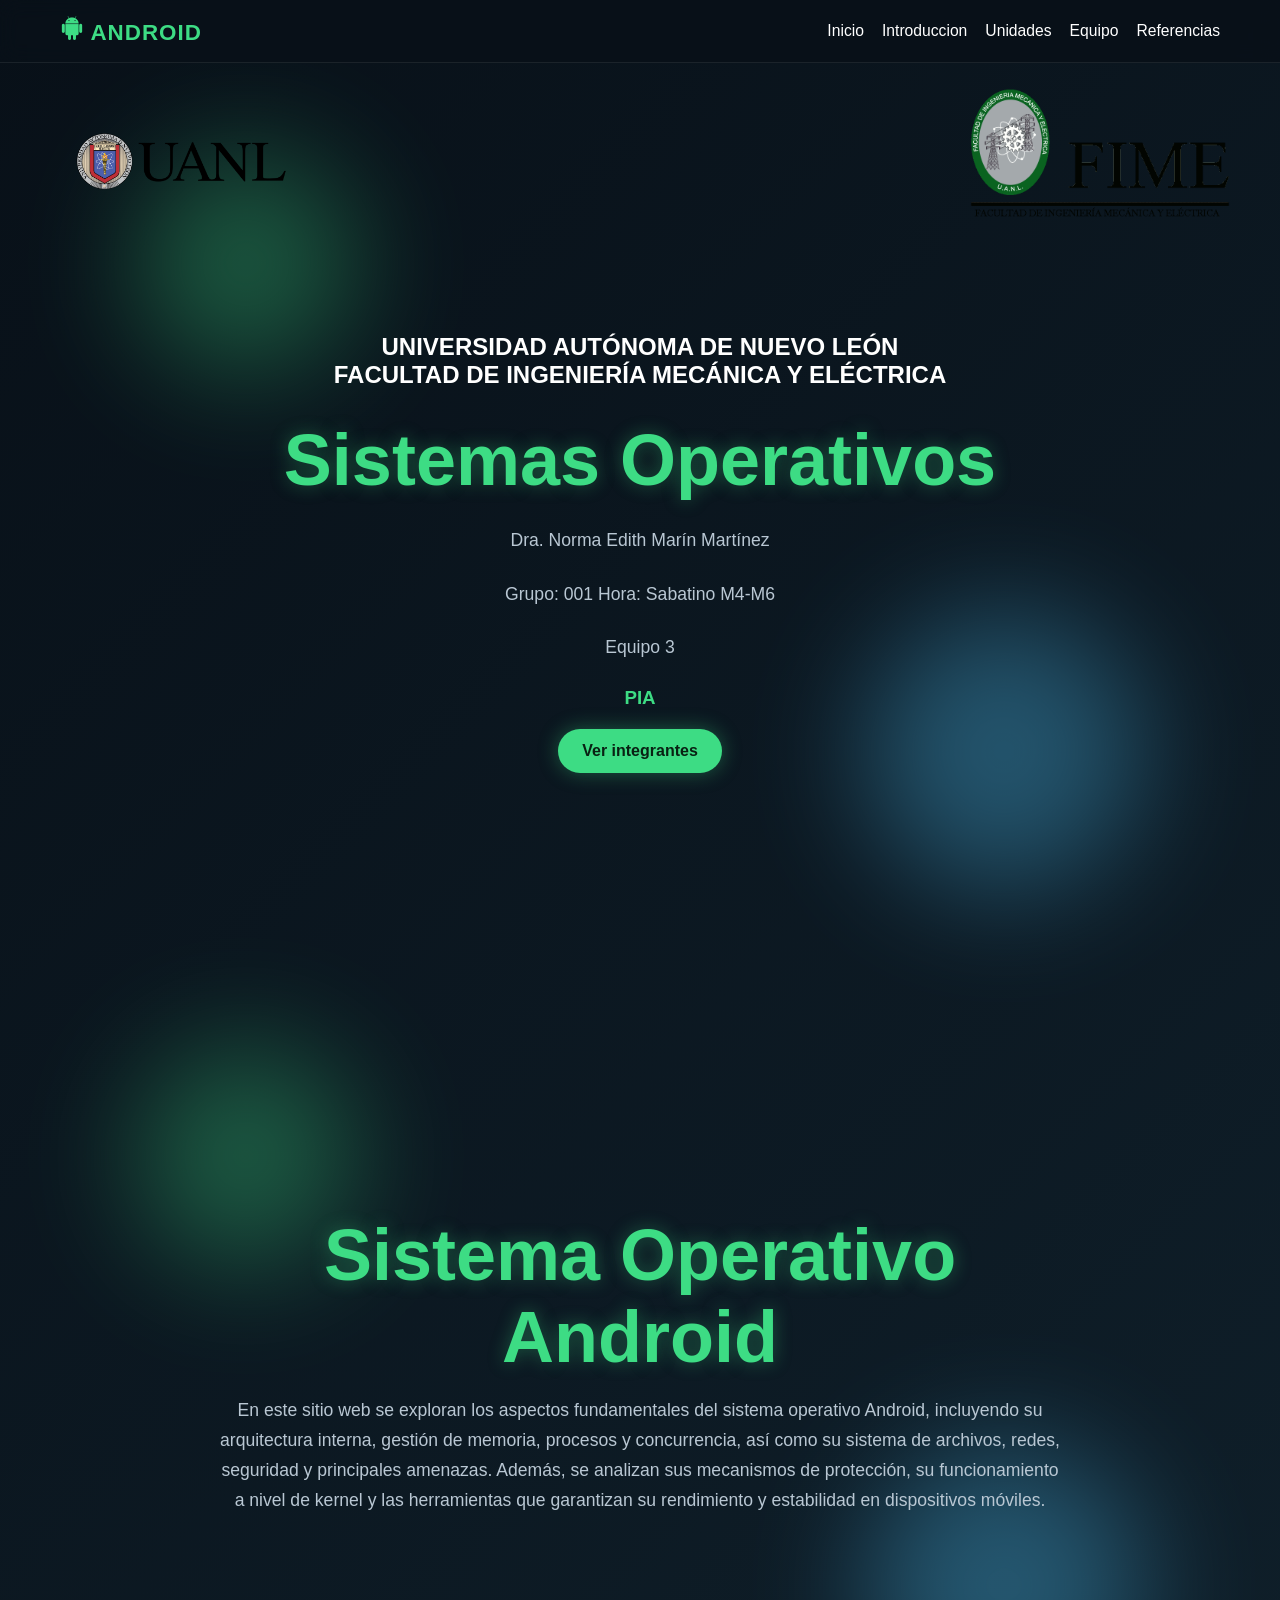
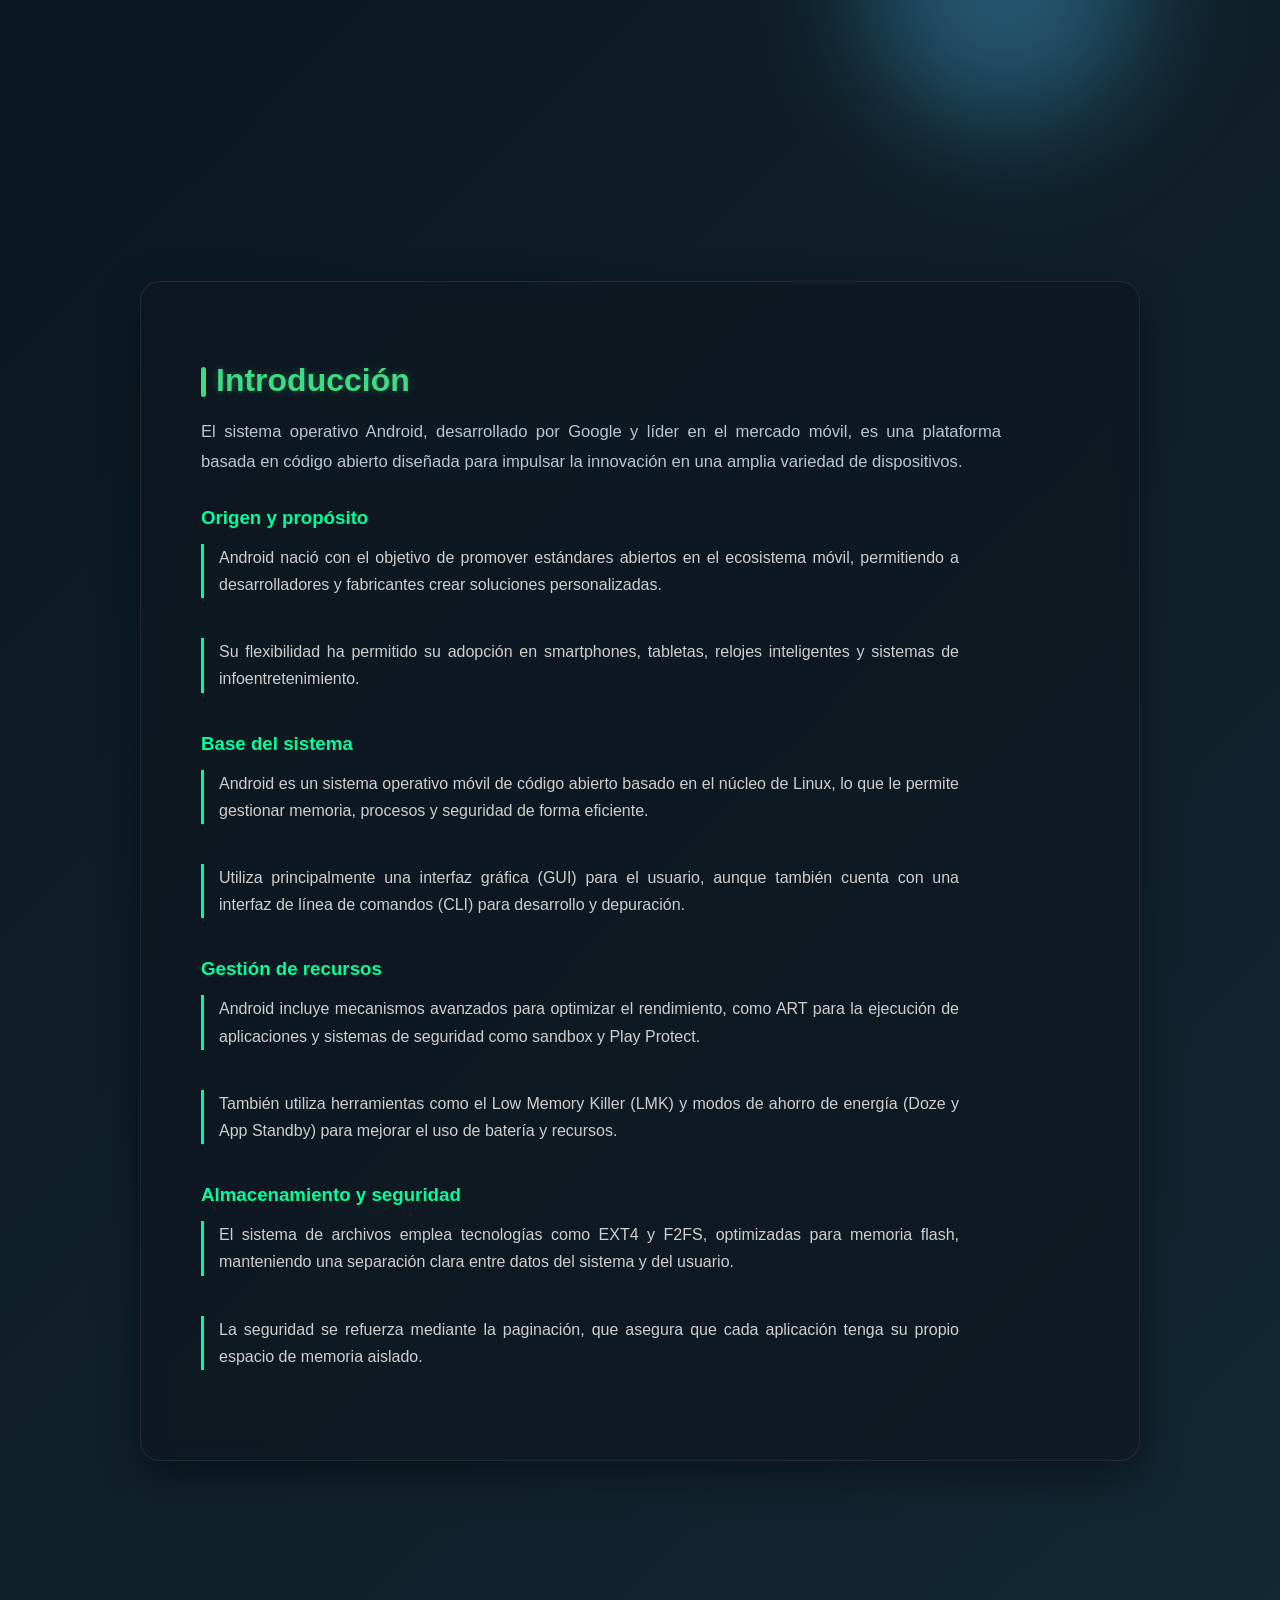
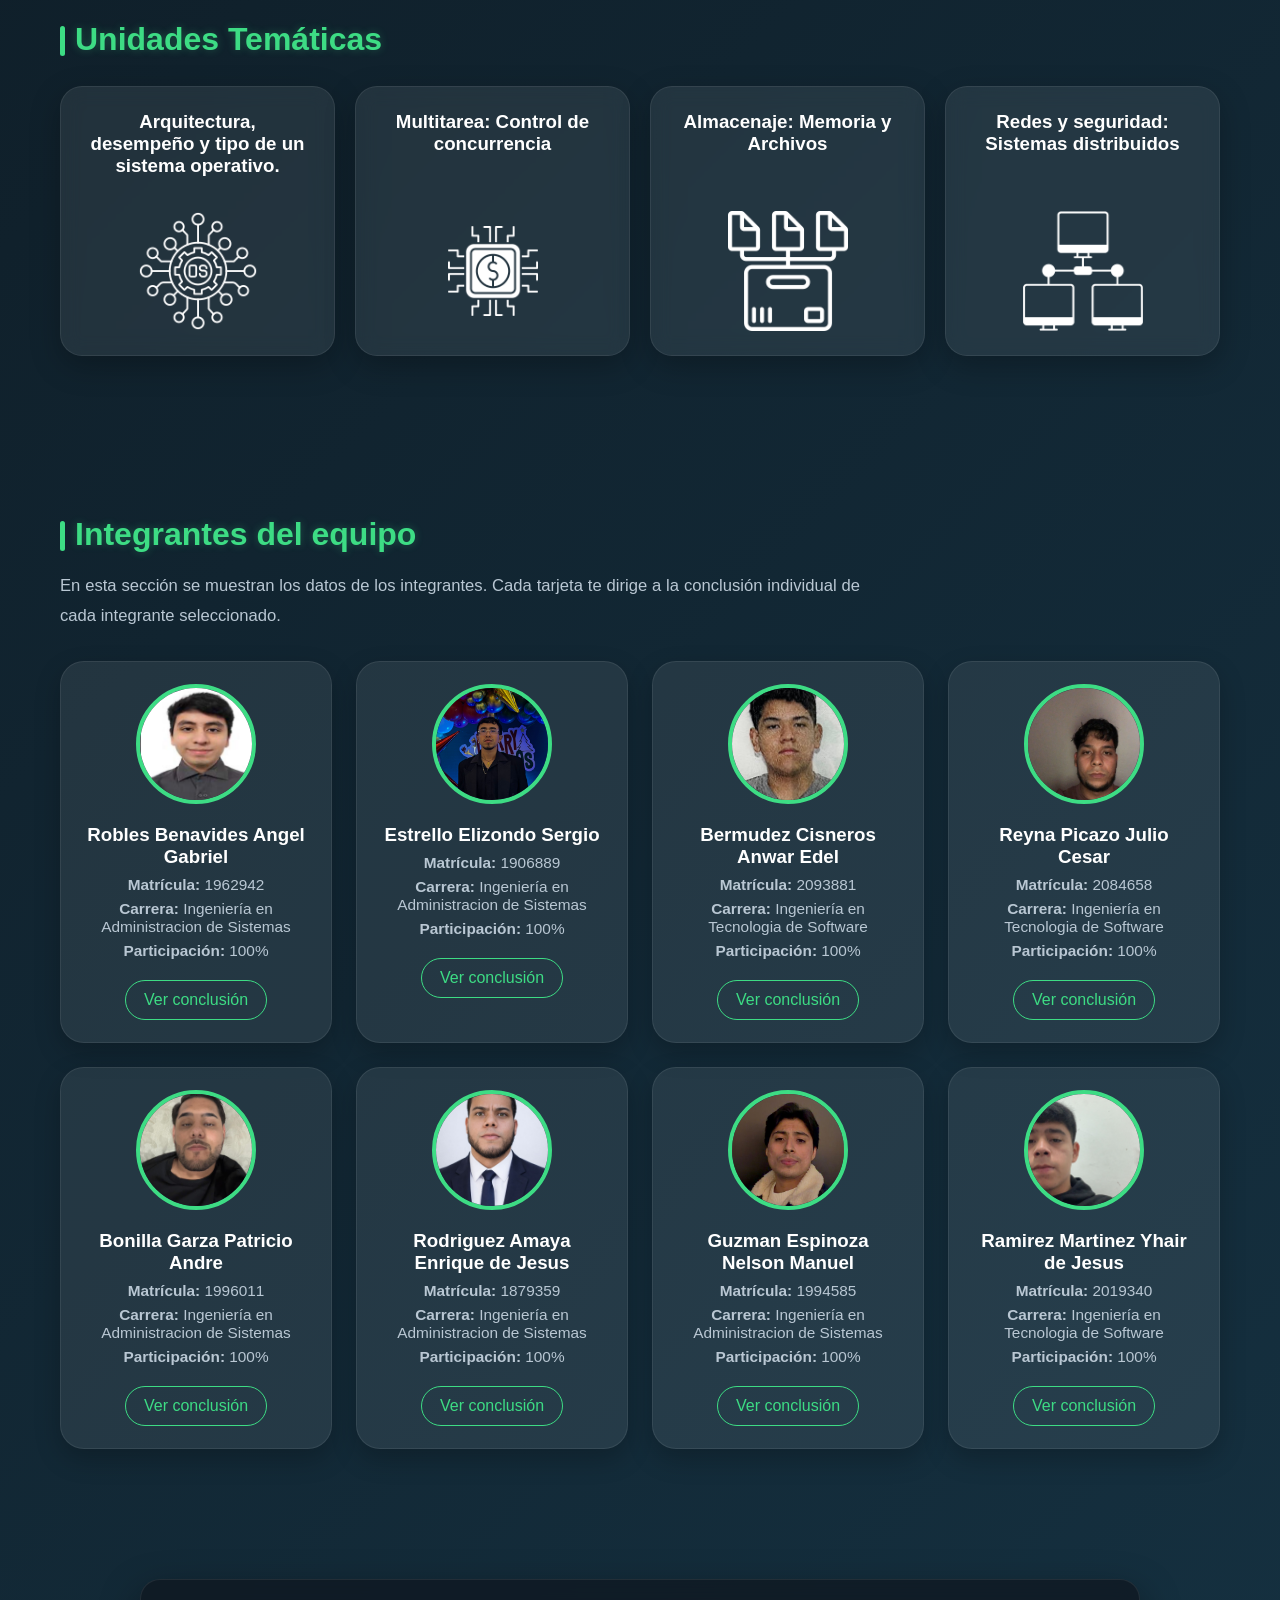
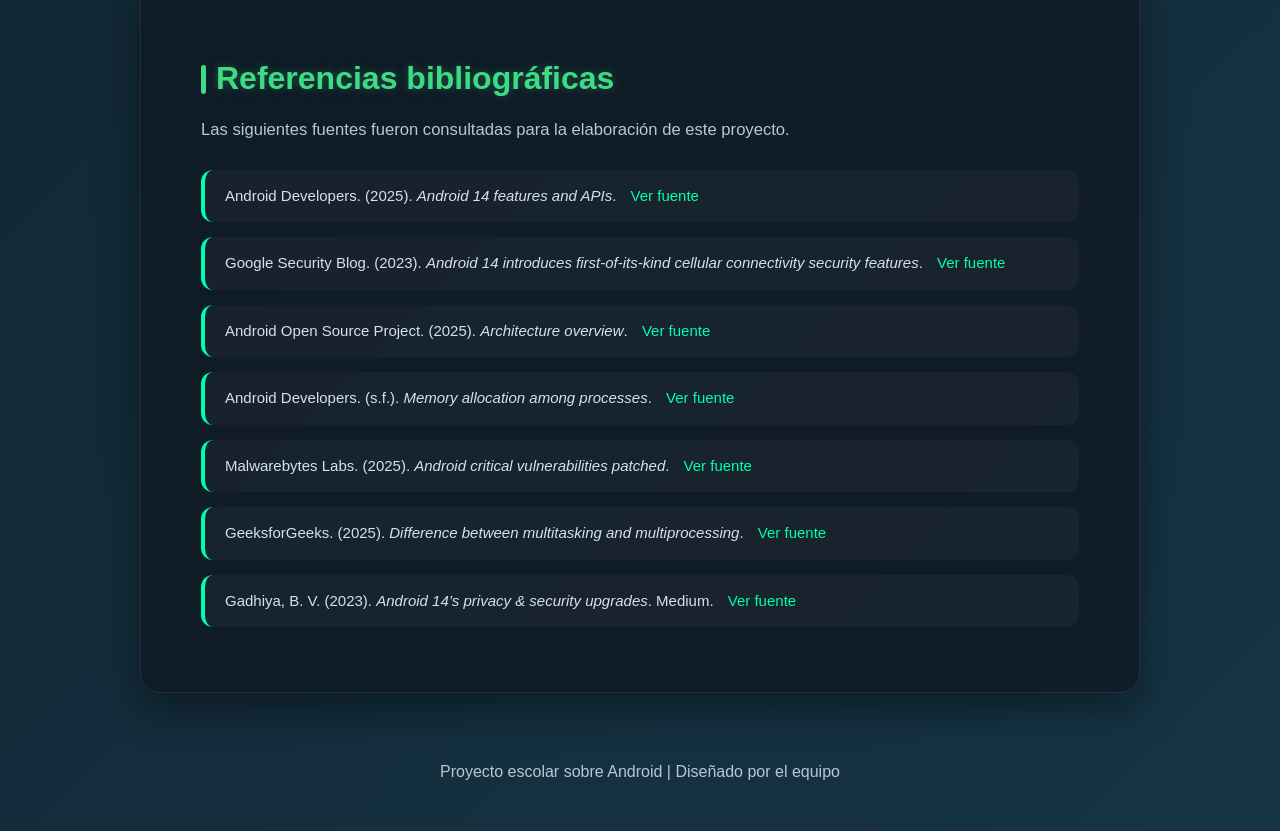
==== commit cb159a19: "Actualizacion de la pagina web" ====
--- a/index.html
+++ b/index.html
@@ -52,10 +52,15 @@
   <section class="hero" id="inicio">
     <div class="hero-content">
       <h1>Sistema Operativo Android</h1>
-      <p>
-        Proyecto escolar sobre Android, su evolución, sus principales características y su impacto en el mundo de los dispositivos móviles.
-        Este sitio incluye un menú de navegación, información temática y la presentación de los integrantes del equipo.
-      </p>
+      
+        <p class="hero-text">
+En este sitio web se exploran los aspectos fundamentales del sistema operativo Android,
+incluyendo su arquitectura interna, gestión de memoria, procesos y concurrencia,
+así como su sistema de archivos, redes, seguridad y principales amenazas.
+Además, se analizan sus mecanismos de protección, su funcionamiento a nivel de kernel
+y las herramientas que garantizan su rendimiento y estabilidad en dispositivos móviles.
+</p>
+      
      
     </div>
   </section>
@@ -145,7 +150,7 @@
   
 
   <section id="caracteristicas">
-    <h2 class="section-title">Unidades Tematicas</h2>
+    <h2 class="section-title">Unidades Temáticas</h2>
     <div class="cards">
     <a href="arquitectura.html" class="card-link">
       <div class="card">
@@ -179,7 +184,7 @@
   <section id="equipo">
     <h2 class="section-title">Integrantes del equipo</h2>
     <p class="section-text">
-      En esta sección se muestran los datos de los integrantes. Cada tarjeta puede dirigir a una página individual con su conclusión personal.
+      En esta sección se muestran los datos de los integrantes. Cada tarjeta te dirige a la conclusión individual de cada integrante seleccionado.
     </p>
 
     <div class="team-grid">
@@ -188,7 +193,7 @@
         <h3>Robles Benavides Angel Gabriel</h3>
         <p><strong>Matrícula:</strong> 1962942</p>
         <p><strong>Carrera:</strong> Ingeniería en Administracion de Sistemas</p>
-        <p><strong>Participación:</strong> 25%</p>
+        <p><strong>Participación:</strong> 100%</p>
         <a href="concluciones.html#angel">Ver conclusión</a>
       </div>
 
@@ -197,7 +202,7 @@
         <h3>Estrello Elizondo Sergio</h3>
         <p><strong>Matrícula:</strong> 1906889</p>
         <p><strong>Carrera:</strong> Ingeniería en Administracion de Sistemas</p>
-        <p><strong>Participación:</strong> 25%</p>
+        <p><strong>Participación:</strong> 100%</p>
         <a href="concluciones.html#sergio">Ver conclusión</a>
       </div>
 
@@ -206,7 +211,7 @@
         <h3>Bermudez Cisneros Anwar Edel</h3>
         <p><strong>Matrícula:</strong> 2093881</p>
         <p><strong>Carrera:</strong> Ingeniería en Tecnologia de Software</p>
-        <p><strong>Participación:</strong> 25%</p>
+        <p><strong>Participación:</strong> 100%</p>
         <a href="concluciones.html#anwar">Ver conclusión</a>
       </div>
 
@@ -215,7 +220,7 @@
         <h3>Reyna Picazo Julio Cesar</h3>
         <p><strong>Matrícula:</strong> 2084658</p>
         <p><strong>Carrera:</strong> Ingeniería en Tecnologia de Software</p>
-        <p><strong>Participación:</strong> 25%</p>
+        <p><strong>Participación:</strong> 100%</p>
         <a href="concluciones.html#julio">Ver conclusión</a>
       </div>
 
@@ -224,7 +229,7 @@
         <h3>Bonilla Garza Patricio Andre</h3>
         <p><strong>Matrícula:</strong> 1996011</p>
         <p><strong>Carrera:</strong> Ingeniería en Administracion de Sistemas</p>
-        <p><strong>Participación:</strong> 25%</p>
+        <p><strong>Participación:</strong> 100%</p>
         <a href="concluciones.html#patricio">Ver conclusión</a>
       </div>
 
@@ -233,7 +238,7 @@
         <h3>Rodriguez Amaya Enrique de Jesus</h3>
         <p><strong>Matrícula:</strong> 1879359</p>
         <p><strong>Carrera:</strong> Ingeniería en Administracion de Sistemas</p>
-        <p><strong>Participación:</strong> 25%</p>
+        <p><strong>Participación:</strong> 100%</p>
         <a href="concluciones.html#enrique">Ver conclusión</a>
       </div>
 
@@ -242,7 +247,7 @@
         <h3>Guzman Espinoza Nelson Manuel</h3>
         <p><strong>Matrícula:</strong> 1994585</p>
         <p><strong>Carrera:</strong> Ingeniería en Administracion de Sistemas</p>
-        <p><strong>Participación:</strong> 25%</p>
+        <p><strong>Participación:</strong> 100%</p>
         <a href="concluciones.html#nelson">Ver conclusión</a>
       </div>
 
@@ -251,53 +256,75 @@
         <h3>Ramirez Martinez Yhair de Jesus</h3>
         <p><strong>Matrícula:</strong> 2019340</p>
         <p><strong>Carrera:</strong> Ingeniería en Tecnologia de Software</p>
-        <p><strong>Participación:</strong> 25%</p>
+        <p><strong>Participación:</strong> 100%</p>
         <a href="concluciones.html#yhair">Ver conclusión</a>
       </div>
     </div>
   </section>
 
-  <section class="tema-pagina">
-  <div class="tema-contenido">
-    <h1>Referencias bibliográficas</h1>
-    <p>Fuentes utilizadas para la elaboración del proyecto.</p>
-  </div>
-</section>
-
-<section class="referencias" id="referencias">
+
+
+
+<section id="referencias">
   <div class="carac-wrapper">
 
-    <ul class="lista-referencias">
-
-      <li>Android Developers. (s/f). Android 14 features and changes list. 
-        <a href="https://developer.android.com/about/versions/14/summary" target="_blank">Ver fuente</a>
-      </li>
-
-      <li>Google Online Security Blog. (s/f). Android 14 introduces first-of-its-kind cellular connectivity security features. 
-        <a href="https://security.googleblog.com/2023/08/android-14-introduces-first-of-its-kind.html" target="_blank">Ver fuente</a>
-      </li>
-
-      <li>Android Open-Source Project. (2025). Architecture overview. 
-        <a href="https://source.android.com/docs/core/architecture" target="_blank">Ver fuente</a>
-      </li>
-
-      <li>Android Developers. (s/f). Memory allocation among processes. 
-        <a href="https://developer.android.com/topic/performance/memory-management" target="_blank">Ver fuente</a>
-      </li>
-
-      <li>Malwarebytes Labs. (2025). Android critical vulnerabilities patched. 
-        <a href="https://www.malwarebytes.com/blog/news/2025/08/android-critical-vulnerabilitiespatched-update-as-soon-as-you-can" target="_blank">Ver fuente</a>
-      </li>
-
-      <li>GeeksforGeeks. (2025). Difference between Multitasking and Multiprocessing. 
-        <a href="https://www.geeksforgeeks.org/operating-systems/difference-between-multitasking-and-multiprocessing" target="_blank">Ver fuente</a>
-      </li>
-
-      <li>Medium. (2023). Android 14 Privacy & security upgrades. 
-        <a href="https://medium.com/%40bhoomigadhiya/developers-take-note-android-14s-privacy-security-upgrades-37d379c3d005" target="_blank">Ver fuente</a>
-      </li>
-
-    </ul>
+    <h2 class="section-title">Referencias bibliográficas</h2>
+    <p class="section-text">
+  Las siguientes fuentes fueron consultadas para la elaboración de este proyecto.
+</p>
+
+    <div class="referencias-list">
+
+      <div class="ref-item">
+        <p>
+          Android Developers. (2025). <i>Android 14 features and APIs</i>. 
+          <a href="https://developer.android.com/about/versions/14" target="_blank">Ver fuente</a>
+        </p>
+      </div>
+
+      <div class="ref-item">
+        <p>
+          Google Security Blog. (2023). <i>Android 14 introduces first-of-its-kind cellular connectivity security features</i>. 
+          <a href="https://security.googleblog.com" target="_blank">Ver fuente</a>
+        </p>
+      </div>
+
+      <div class="ref-item">
+        <p>
+          Android Open Source Project. (2025). <i>Architecture overview</i>. 
+          <a href="https://source.android.com/docs/core/architecture" target="_blank">Ver fuente</a>
+        </p>
+      </div>
+
+      <div class="ref-item">
+        <p>
+          Android Developers. (s.f.). <i>Memory allocation among processes</i>. 
+          <a href="https://developer.android.com/topic/performance/memory-management" target="_blank">Ver fuente</a>
+        </p>
+      </div>
+
+      <div class="ref-item">
+        <p>
+          Malwarebytes Labs. (2025). <i>Android critical vulnerabilities patched</i>. 
+          <a href="https://www.malwarebytes.com/blog" target="_blank">Ver fuente</a>
+        </p>
+      </div>
+
+      <div class="ref-item">
+        <p>
+          GeeksforGeeks. (2025). <i>Difference between multitasking and multiprocessing</i>. 
+          <a href="https://www.geeksforgeeks.org/operating-systems/difference-between-multitasking-and-multiprocessing/" target="_blank">Ver fuente</a>
+        </p>
+      </div>
+
+      <div class="ref-item">
+        <p>
+          Gadhiya, B. V. (2023). <i>Android 14’s privacy & security upgrades</i>. Medium. 
+          <a href="https://medium.com/@bhoomigadhiya/developers-take-note-android-14s-privacy-security-upgrades-37d379c3d005" target="_blank">Ver fuente</a>
+        </p>
+      </div>
+
+    </div>
 
   </div>
 </section>
--- a/CSS/styles.css
+++ b/CSS/styles.css
@@ -750,22 +750,9 @@
 }
 
 /*Imagenes en contenedores*/
-#carac img {
-  width: 100%;
-  max-height: 350px;
-  object-fit: cover;
-  border-radius: 15px;
-  margin: 20px 0;
-  box-shadow: 0 0 20px rgba(0,0,0,0.4);
-}
-
-#funcionespri img {
-  width: 100%;
-  max-height: 350px;
-  object-fit: cover;
-  border-radius: 15px;
-  margin: 20px 0;
-}
+
+
+
 
 /*Concurrencia*/
 .flujo-app {
@@ -1247,3 +1234,174 @@
   width: 60px;
 }
 
+.item {
+  display: flex;
+  justify-content: space-between;
+  align-items: center;
+  gap: 25px;
+}
+
+.item .texto {
+  flex: 1;
+}
+
+.item img {
+  width: 90px;
+  height: auto;
+  object-fit: contain;
+  flex-shrink: 0;
+}
+
+.android-central {
+  display: block;
+  width: 110px;
+  margin: 20px auto 30px;
+}
+
+.item {
+  display: flex;
+  align-items: center;
+  justify-content: space-between;
+  gap: 30px;
+}
+
+.item .texto {
+  flex: 1;
+}
+
+.item .texto h4 {
+  margin: 0 0 8px 0;
+}
+
+.item .texto p {
+  margin: 0;
+}
+
+.item img {
+  width: 90px;
+  height: auto;
+  flex-shrink: 0;
+}
+
+.img-derecha {
+  float: right;
+  width: 90px;
+  margin-left: 15px;
+  margin-bottom: 10px;
+}
+
+.bloque::after {
+  content: "";
+  display: block;
+  clear: both;
+}
+
+.img-derecha {
+  float: right;
+  width: 90px;
+  margin-left: 20px;
+  margin-top: 5px;
+  opacity: 0.9;
+}
+
+.img-derecha {
+  float: right;
+  width: 90px;
+  margin-left: 20px;
+
+  position: relative;
+  top: 50%;
+  transform: translateY(-50%);
+}
+
+.bloque {
+  position: relative;
+  padding-right: 120px; /* espacio para la imagen */
+}
+
+.img-derecha {
+  position: absolute;
+  right: 0;
+  top: 50%;
+  transform: translateY(-50%);
+  width: 90px;
+}
+
+.section-text,
+.bloque p {
+  text-align: justify;
+   max-width: 800px;
+}
+
+.ref-item {
+  background: rgba(255,255,255,0.03);
+  border-left: 4px solid #00ffae;
+  padding: 15px 20px;
+  margin-bottom: 15px;
+  border-radius: 12px;
+}
+
+.ref-item p {
+  color: #d6e2ea;
+  font-size: 15px;
+  line-height: 1.5;
+}
+
+.ref-item a {
+  color: #00ffae;
+  text-decoration: none;
+  margin-left: 10px;
+  font-weight: 500;
+}
+
+.ref-item a:hover {
+  text-decoration: underline;
+}
+
+@media (max-width: 768px) {
+  .hero-title {
+    font-size: 36px;
+    line-height: 1.2;
+  }
+}
+
+@media (max-width: 768px) {
+  .hero-text {
+    font-size: 16px;
+    padding: 0 15px;
+    text-align: center;
+  }
+}
+
+
+@media (max-width: 768px) {
+  .tema-pagina {
+    padding: 60px 15px;
+  }
+}
+
+img {
+  max-width: 100%;
+  height: auto;
+}
+
+@media (max-width: 768px) {
+  .img-derecha {
+    float: none;
+    display: block;
+    margin: 10px auto;
+  }
+}
+
+@media (max-width: 768px) {
+  .conclusiones-grid {
+    grid-template-columns: 1fr;
+  }
+}
+
+@media (max-width: 768px) {
+  nav {
+    flex-direction: column;
+    gap: 10px;
+  }
+}
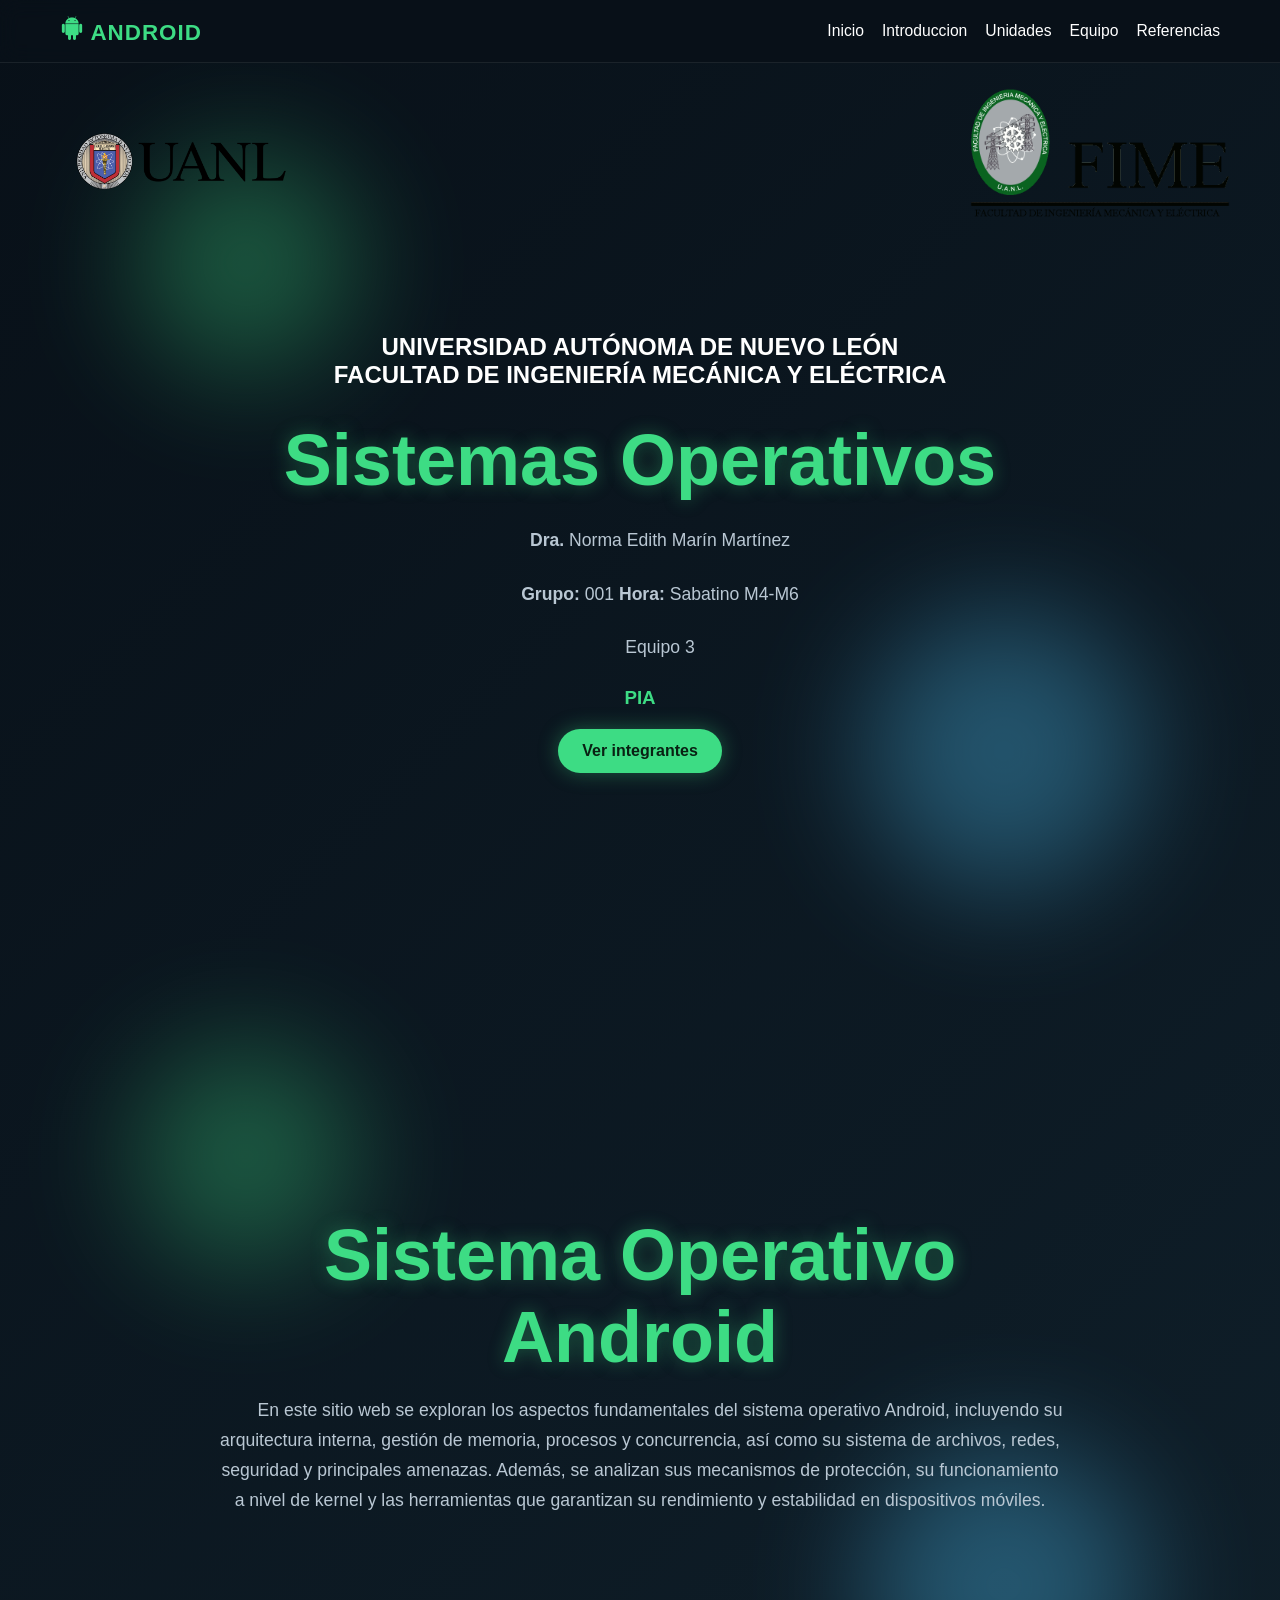
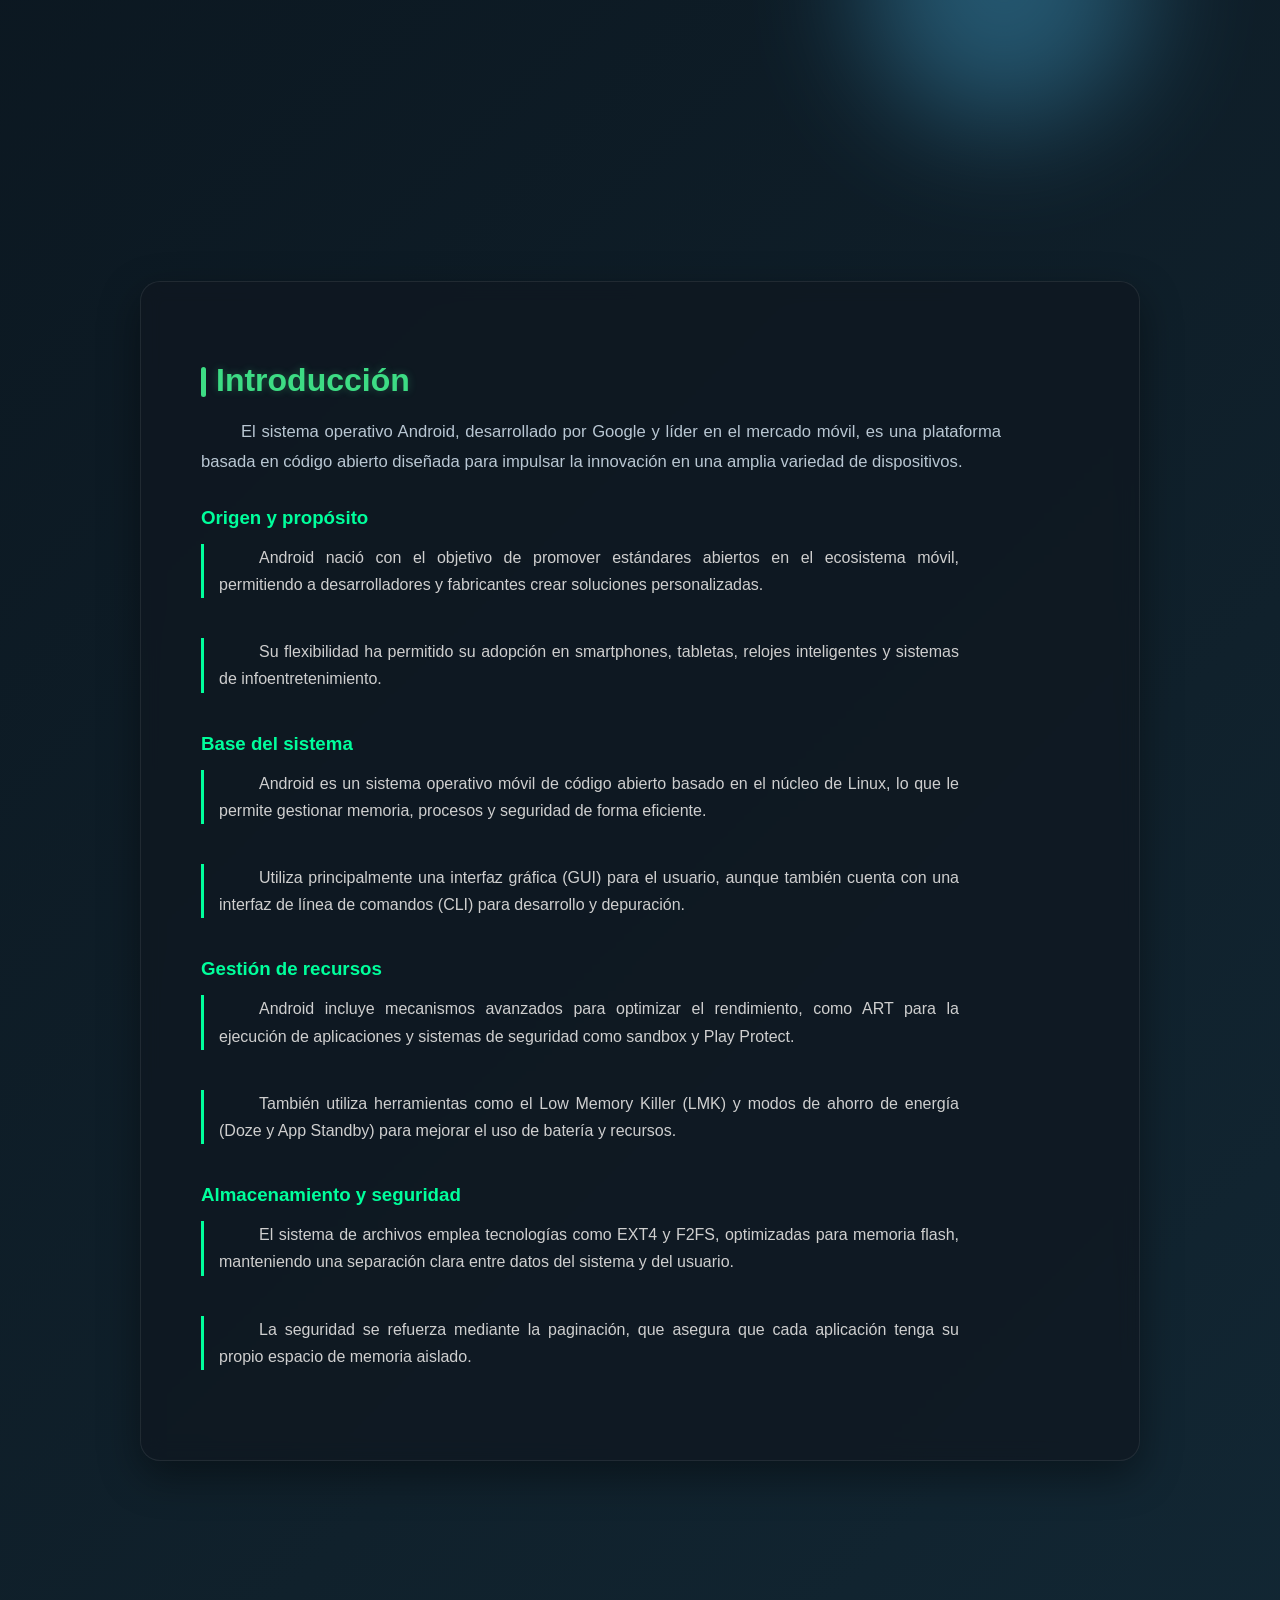
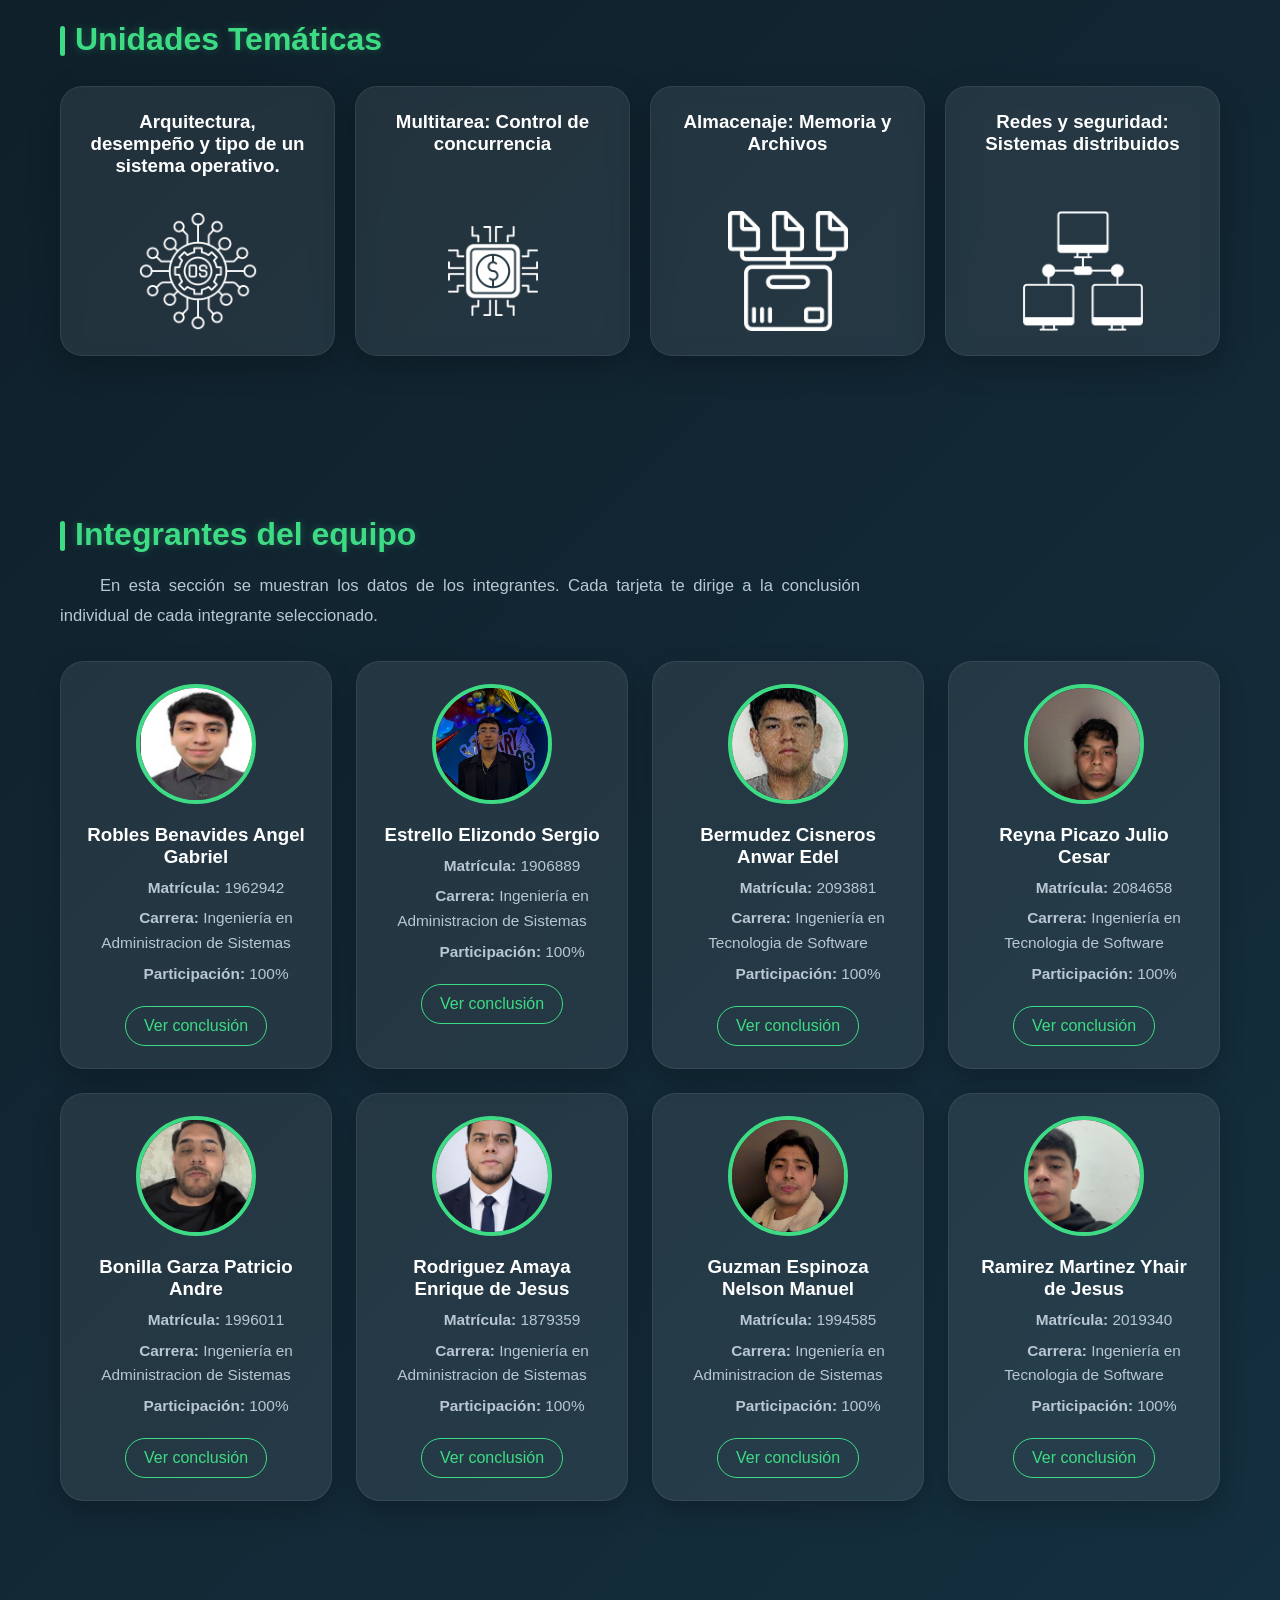
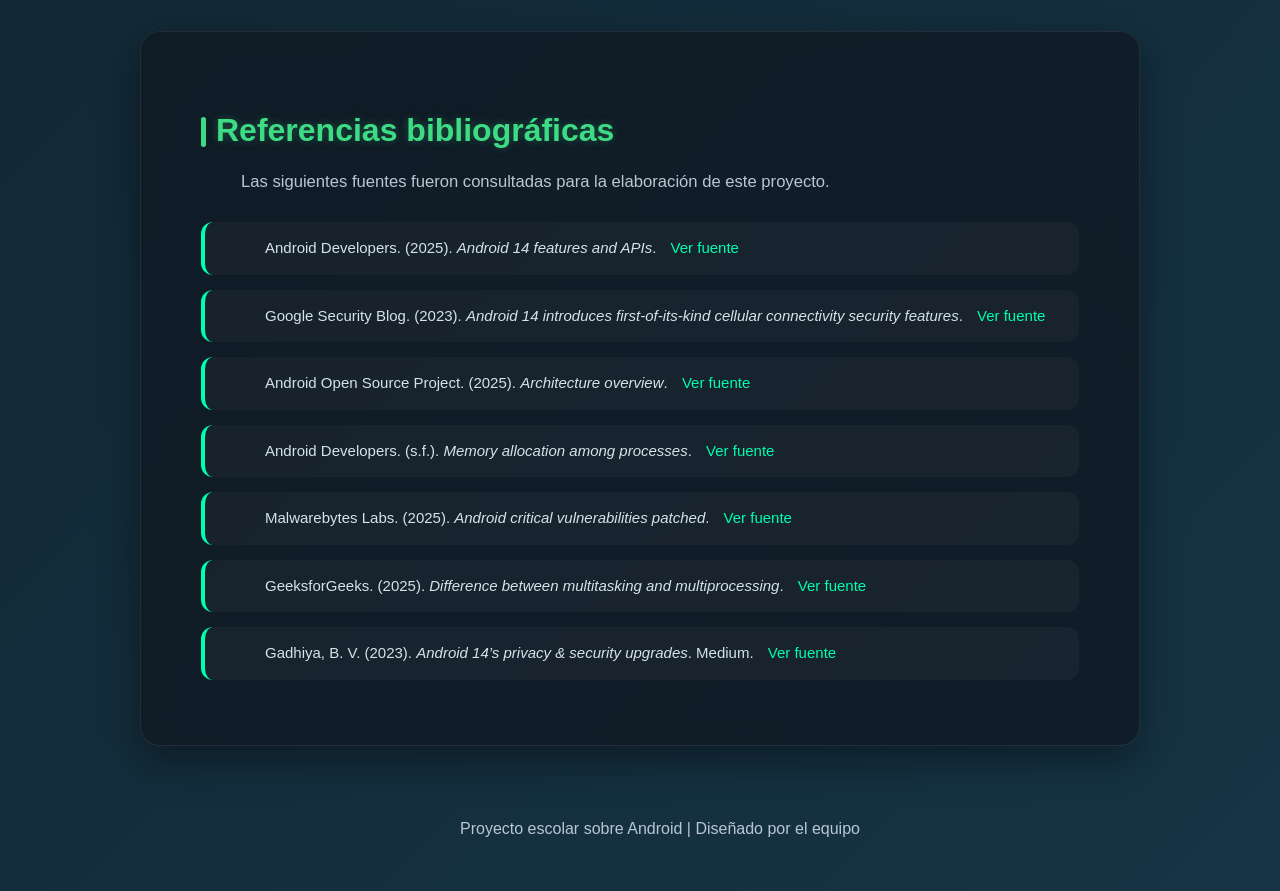
==== commit cec12fa0: "Actualizacion de la pagina web_ 22/04/2026" ====
--- a/index.html
+++ b/index.html
@@ -39,8 +39,8 @@
       <h2>UNIVERSIDAD AUTÓNOMA DE NUEVO LEÓN</h2>
       <h2>FACULTAD DE INGENIERÍA MECÁNICA Y ELÉCTRICA</h2>
       <h1>Sistemas Operativos</h1>
-      <p>Dra. Norma Edith Marín Martínez</p>
-      <p>Grupo: 001 Hora: Sabatino M4-M6</p>
+      <p><strong>Dra.</strong> Norma Edith Marín Martínez</p>
+      <p><strong>Grupo:</strong> 001 <strong>Hora:</strong> Sabatino M4-M6</p>
       <p>Equipo 3</p>
       <h3>PIA</h3>
        <a class="btn" href="#equipo">Ver integrantes</a>
--- a/CSS/styles.css
+++ b/CSS/styles.css
@@ -1404,4 +1404,11 @@
     flex-direction: column;
     gap: 10px;
   }
-}+}
+
+p {
+    
+    text-indent: 40px;
+    line-height: 1.6;
+}
+
